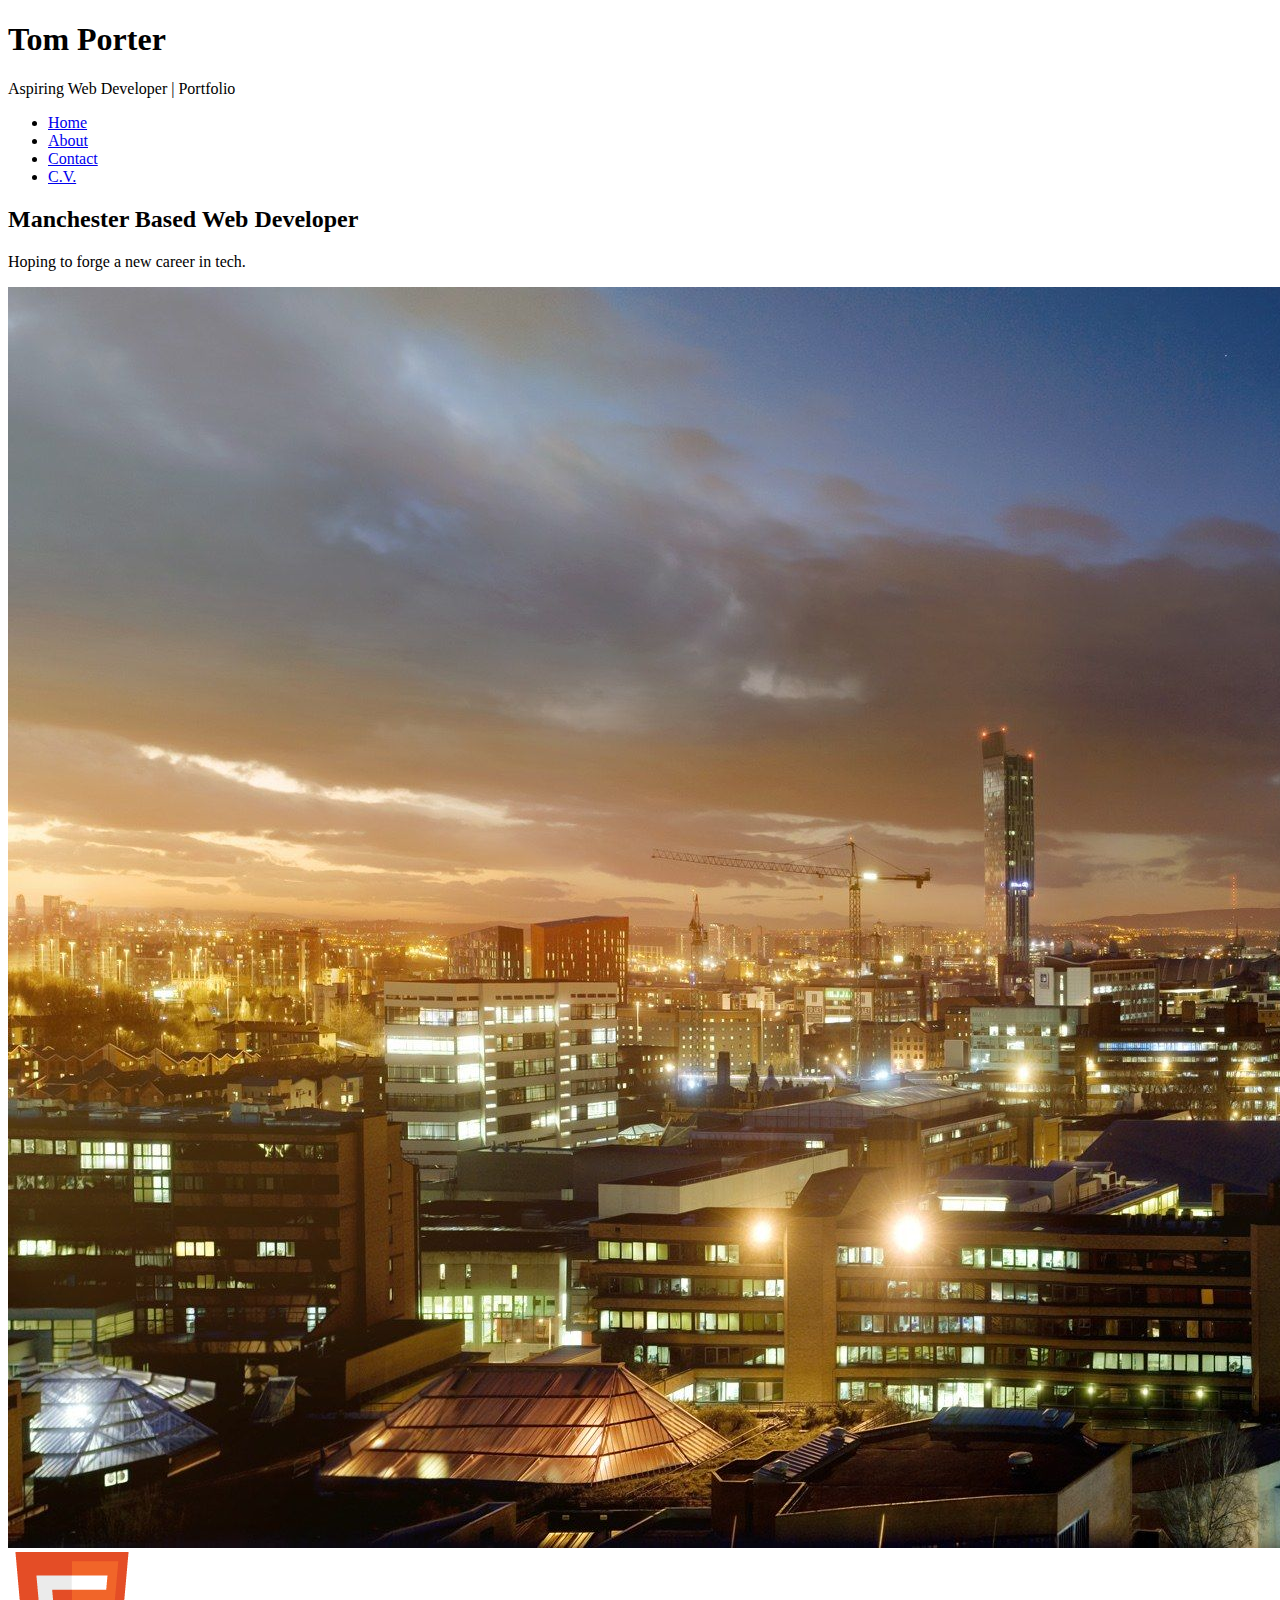
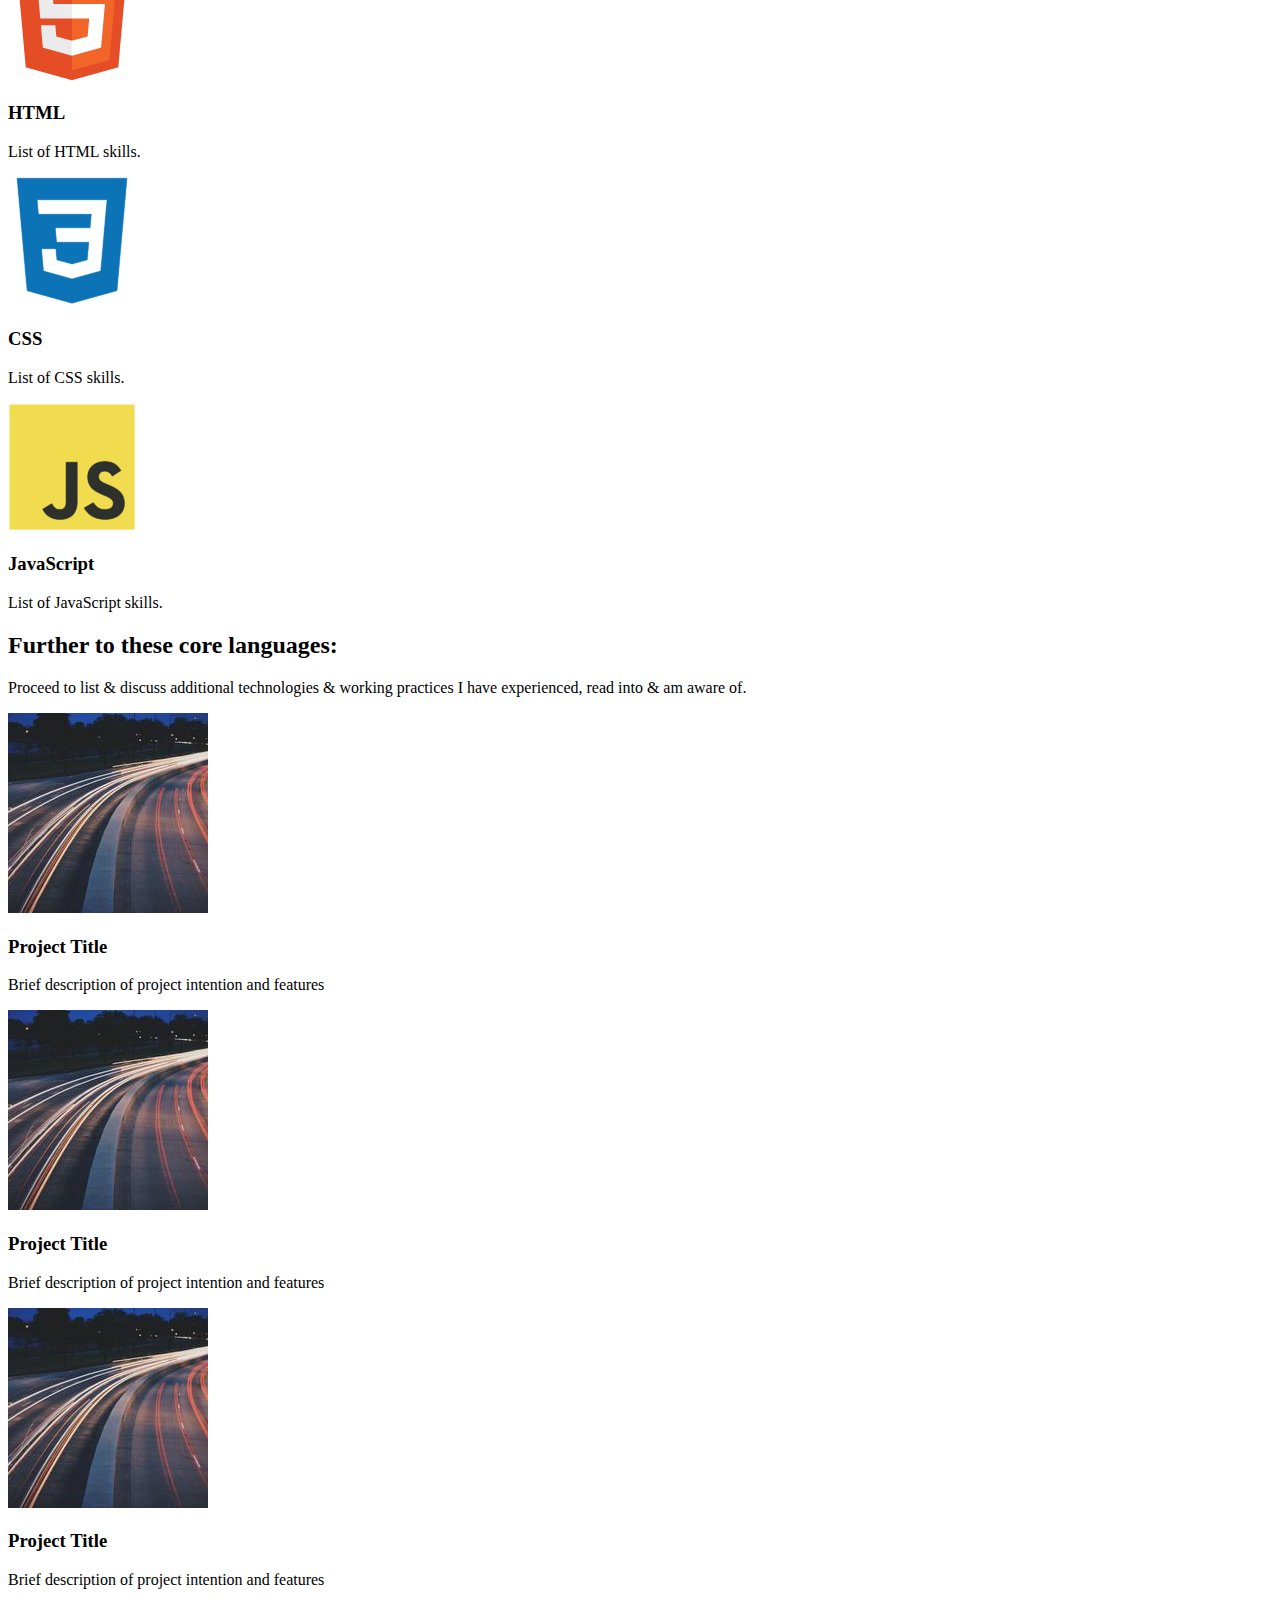
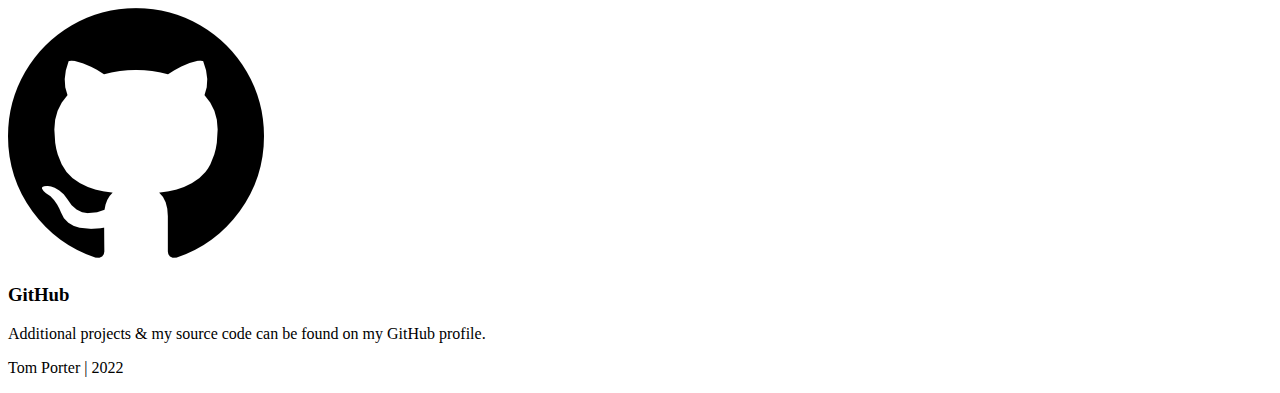
==== index.html @ f2a09999 "Initial HTML for index page set, placeholder images in place." ====
<!DOCTYPE html>
<html lang="en">
<head>
    <meta charset="UTF-8">
    <meta http-equiv="X-UA-Compatible" content="IE=edge">
    <meta name="viewport" content="width=device-width, initial-scale=1.0">
    <title>Tom Porter | Welcome</title>
    <link rel ="stylesheet" href ="main.css">
</head>
<body>
    <header>
        <div class="container">
              <div class="title">
                <h1>Tom Porter</h1>
                <p>Aspiring Web Developer | Portfolio</p>
              </div>
            <nav>
              <ul>
              <li><a href="index.html">Home</a></li>
              <li><a href="about.html">About</a></li>
              <li><a href="contact.html">Contact</a></li>
              <li><a href="#">C.V.</a></li>
              </ul>   
           </nav>
        </div>
    </header>

    <section id="welcome">
      <div class="container">
        <div class="intro">
          <h2>Manchester Based Web Developer</h2>
          <p>Hoping to forge a new career in tech.</p>
          <div class="skyline-image">
            <img src="./images/MCRSkyline1.jpg">
          </div>
        </div>
      </div>
    </section>

    <section id="skills">
      <div class="container">
        <div class="skillBox">
          <img src="./images/HTML5_Badge_128.png">
          <h3>HTML</h3>
          <p>List of HTML skills.</p>
        </div>
        <div class="skillBox">
          <img src="./images/css_plain_logo_icon_146573.png">
          <h3>CSS</h3>
          <p>List of CSS skills.</p>
        </div>
        <div class="skillBox">
          <img src="./images/javascript_original_logo_icon_146455.png">
          <h3>JavaScript</h3>
          <p>List of JavaScript skills.</p>
        </div>
      </div>
      <aside id="sidebar">
        <h2>Further to these core languages:</h2>
        <p>Proceed to list & discuss additional technologies & working practices I have experienced, read into & am aware of.</p>
      </aside>
    </section>
    <section id="projects">
      <div class="container">
        <div class="projectCard">
          <img src="./images/Placeholder1.jpg">
          <h3>Project Title</h3>
          <p>Brief description of project intention and features</p>
        </div>
        <div class="projectCard">
          <img src="./images/Placeholder1.jpg">
          <h3>Project Title</h3>
          <p>Brief description of project intention and features</p>
        </div>
        <div class="projectCard">
          <img src="./images/Placeholder1.jpg">
          <h3>Project Title</h3>
          <p>Brief description of project intention and features</p>
        </div>
        <div class="projectCard" id="GitHubLink">
          <img src="./images/github-logo.png">
          <h3>GitHub</h3>
          <p>Additional projects & my source code can be found on my GitHub profile.</p>
        </div>
      </div>
    </section>
    <footer>
      <p>Tom Porter | 2022</p>
    </footer>
<script src="main.js"></script>      
</body>
</html>
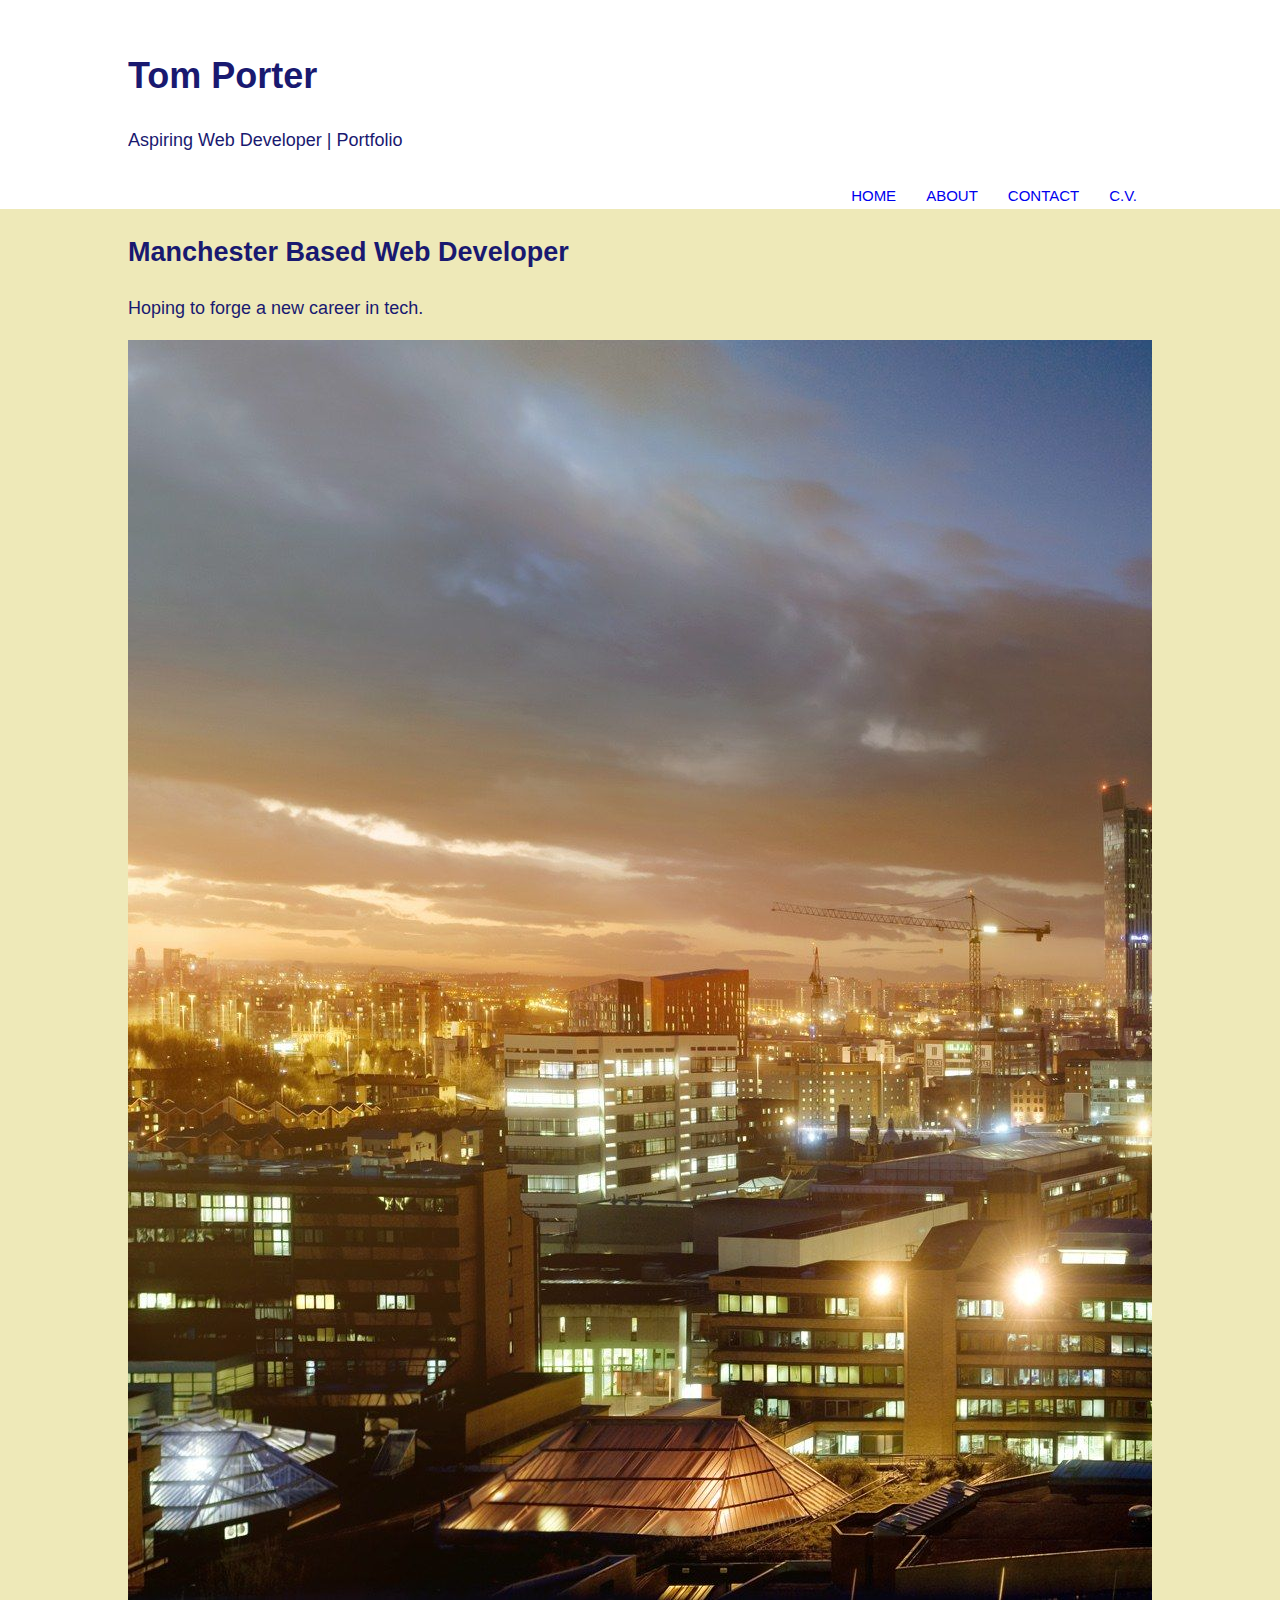
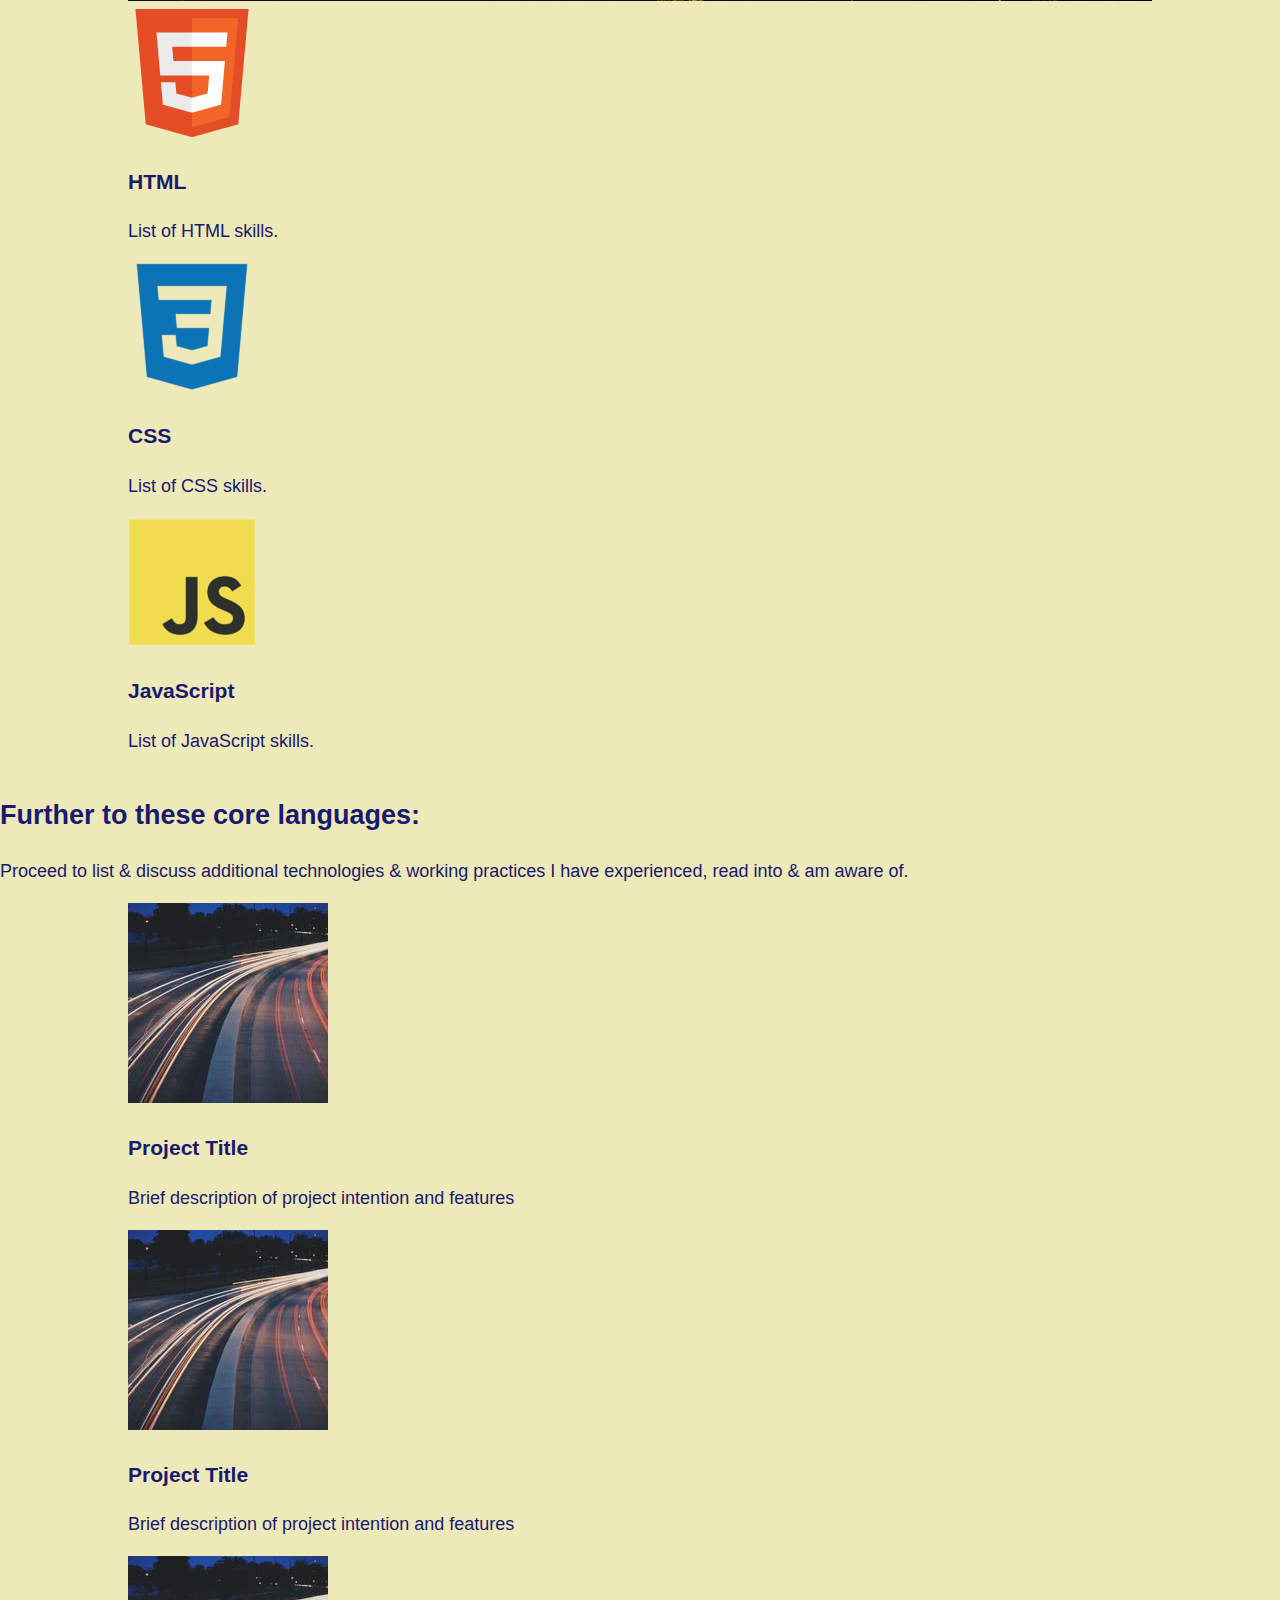
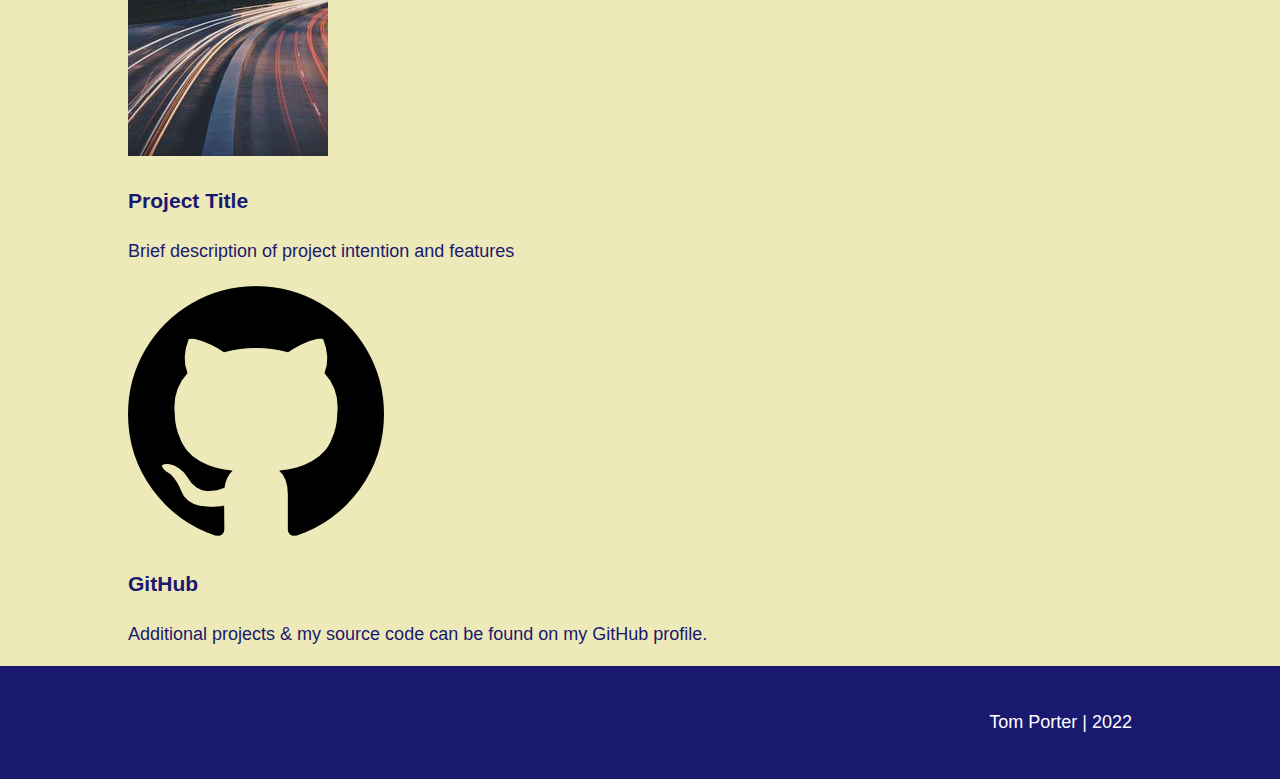
==== commit 5dc9ae7d: "Initial CSS styles added along with HTML notes" ====
--- a/index.html
+++ b/index.html
@@ -8,6 +8,7 @@
     <link rel ="stylesheet" href ="main.css">
 </head>
 <body>
+  <!-- Header -->
     <header>
         <div class="container">
               <div class="title">
@@ -24,7 +25,7 @@
            </nav>
         </div>
     </header>
-
+  <!-- Initial text & image -->
     <section id="welcome">
       <div class="container">
         <div class="intro">
@@ -36,7 +37,7 @@
         </div>
       </div>
     </section>
-
+  <!-- Languages and Skills -->
     <section id="skills">
       <div class="container">
         <div class="skillBox">
@@ -60,6 +61,7 @@
         <p>Proceed to list & discuss additional technologies & working practices I have experienced, read into & am aware of.</p>
       </aside>
     </section>
+  <!-- Projects and Github links -->
     <section id="projects">
       <div class="container">
         <div class="projectCard">
@@ -84,8 +86,11 @@
         </div>
       </div>
     </section>
+  <!-- Footer -->
     <footer>
-      <p>Tom Porter | 2022</p>
+      <div class="container">
+        <p>Tom Porter | 2022</p>
+      </div>
     </footer>
 <script src="main.js"></script>      
 </body>
--- a/main.css
+++ b/main.css
@@ -0,0 +1,57 @@
+body {
+    font-family: Arial, Helvetica, sans-serif;
+    font-size: 18px;
+    line-height: 1.5;
+    padding: 0;
+    margin: 0;
+    background-color:rgb(238, 233, 184);
+    color:midnightblue;
+}
+
+.container {
+    width: 80%;
+    margin: auto;
+    overflow: hidden;
+}
+header {
+    background-color: white;
+    min-height: 60px;
+    padding-top: 25px;
+}
+
+header a {
+    text-transform: uppercase;
+    text-decoration: none;
+    font-size: 15px;
+}
+
+header a:hover {
+    text-decoration: underline;
+}
+
+header ul {
+    padding: 0;
+    margin: 0;
+}
+
+header li {
+    float: left;
+    display: inline;
+    padding: 0 15px 0 15px;
+}
+
+header nav {
+    float: right;
+    margin-top: 10px;
+}
+
+footer {
+    min-height: 60px;
+    padding: 25px;
+    background-color: midnightblue;
+    color: white;
+}
+
+footer p {
+    float: right;
+}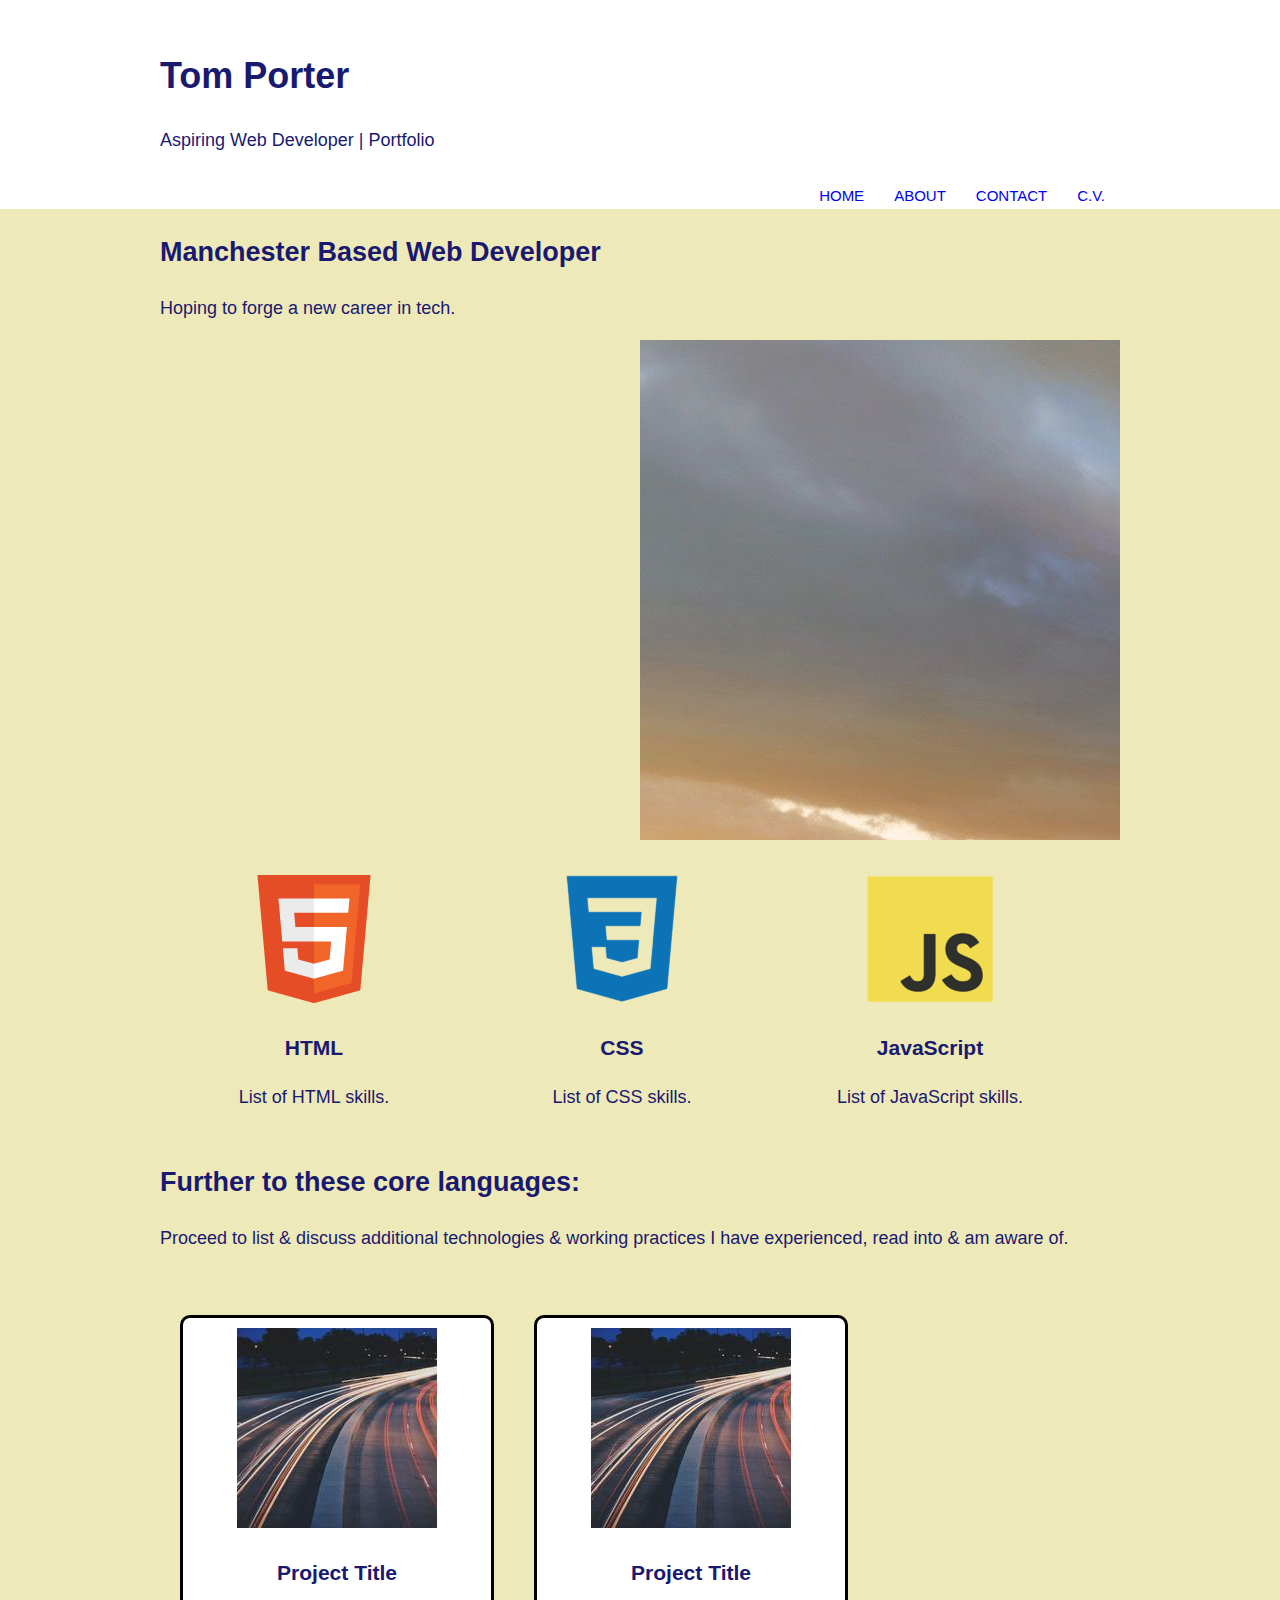
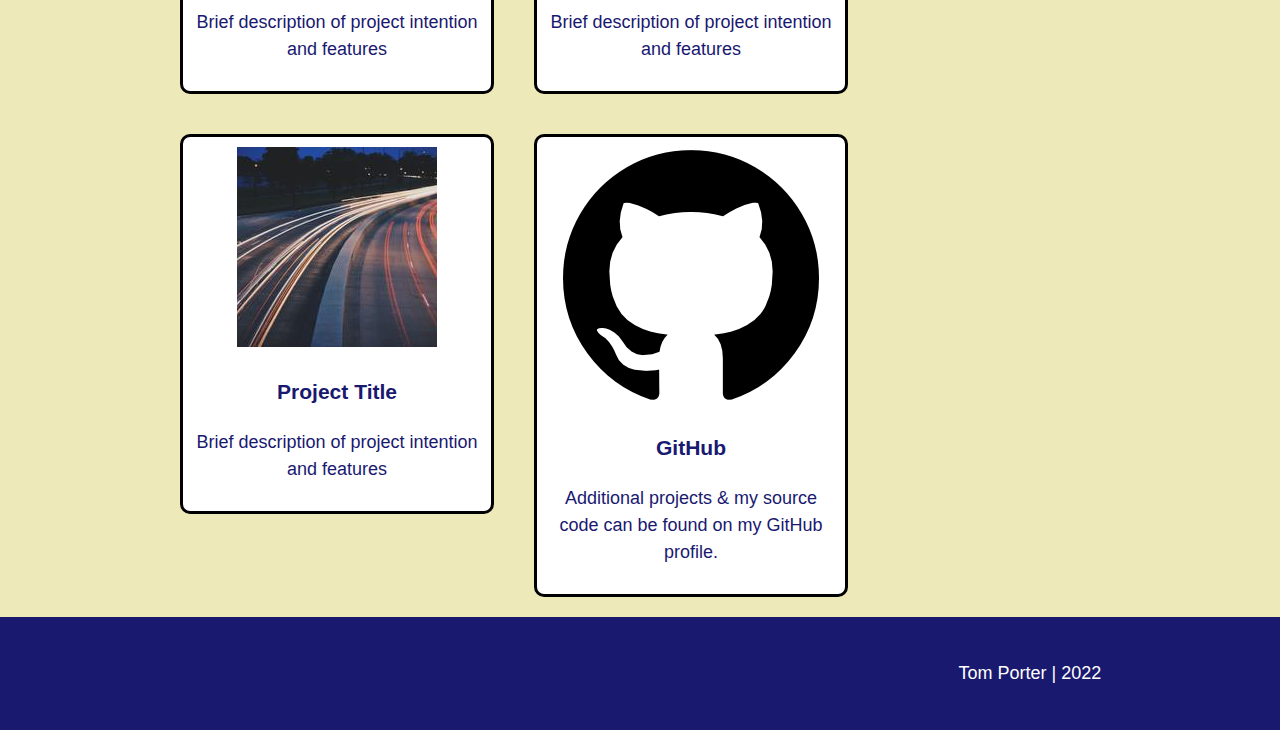
==== commit 19679e6d: "Basic styles for cards added" ====
--- a/index.html
+++ b/index.html
@@ -57,8 +57,10 @@
         </div>
       </div>
       <aside id="sidebar">
-        <h2>Further to these core languages:</h2>
-        <p>Proceed to list & discuss additional technologies & working practices I have experienced, read into & am aware of.</p>
+        <div class="container">
+          <h2>Further to these core languages:</h2>
+          <p>Proceed to list & discuss additional technologies & working practices I have experienced, read into & am aware of.</p>
+        </div>
       </aside>
     </section>
   <!-- Projects and Github links -->
--- a/main.css
+++ b/main.css
@@ -9,7 +9,7 @@
 }
 
 .container {
-    width: 80%;
+    width: 75%;
     margin: auto;
     overflow: hidden;
 }
@@ -45,6 +45,14 @@
     margin-top: 10px;
 }
 
+.skyline-image {
+    max-width: 50%;
+    overflow: hidden;
+    max-height: 500px;
+    float: right;
+    
+}
+
 footer {
     min-height: 60px;
     padding: 25px;
@@ -54,4 +62,36 @@
 
 footer p {
     float: right;
+}
+
+#skills {
+    margin-top: 25px;
+    
+}
+
+#skills .skillBox {
+    float: left;
+    width: 30%;
+    padding: 10px;
+    text-align: center;
+  
+    
+}
+
+#projects {
+    margin-top: 25px;
+}
+
+#projects .projectCard {
+
+    float: left;
+    width: 30%;
+    padding: 10px;
+    text-align: center;
+    background-color: white;
+    margin: 20px;
+    border-style: solid;
+    border-color: black;
+    border-radius: 10px;
+    
 }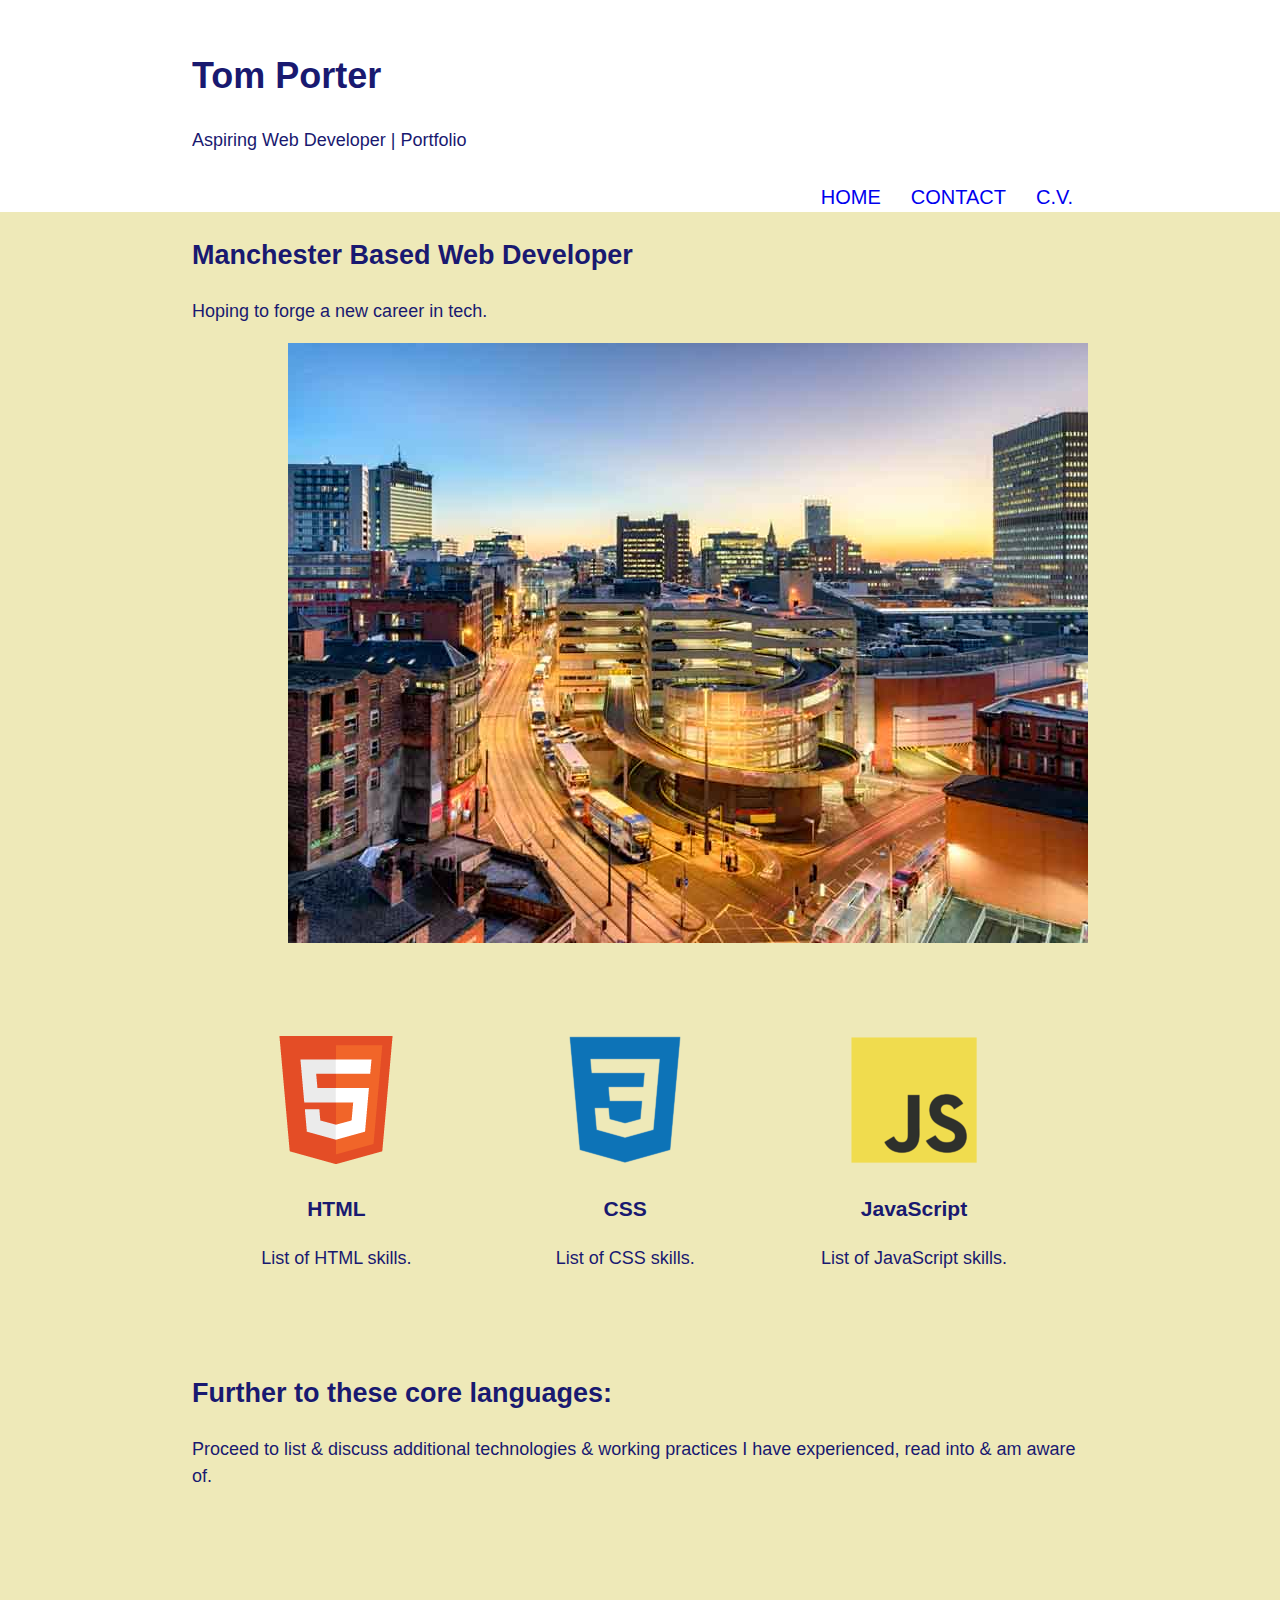
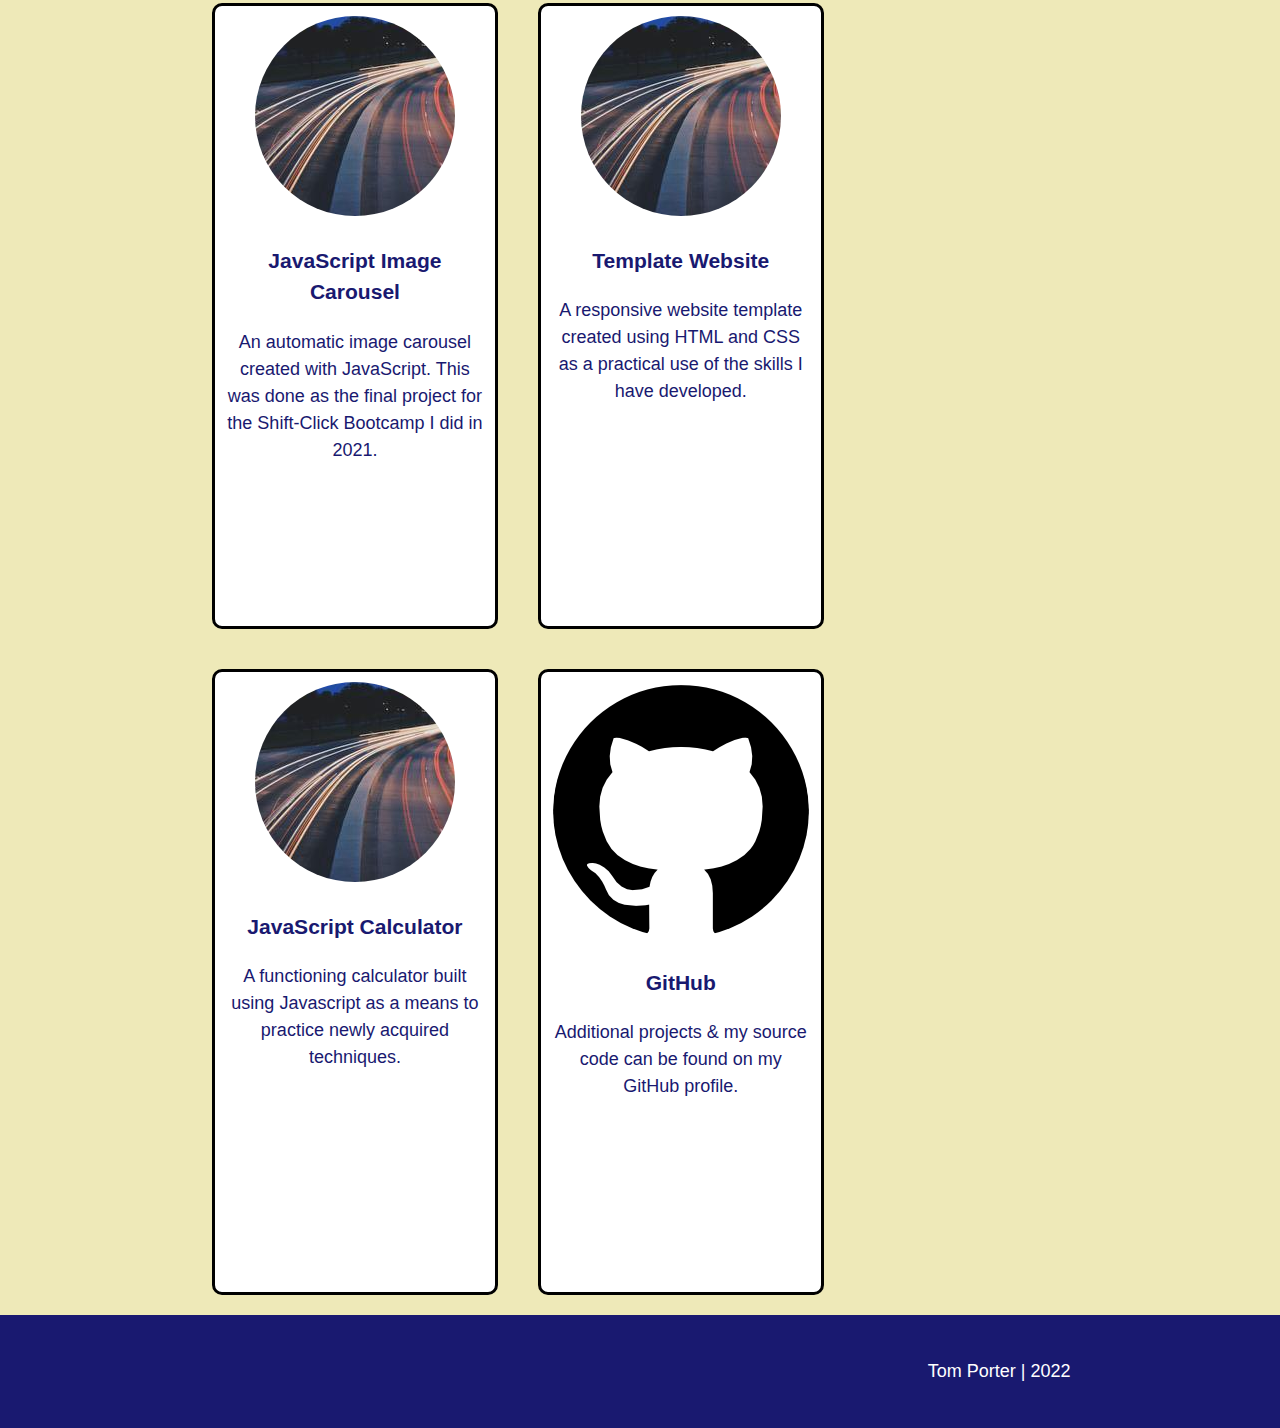
==== commit 2331a6ac: "New skyline img, cards altered, text altered" ====
--- a/index.html
+++ b/index.html
@@ -18,7 +18,6 @@
             <nav>
               <ul>
               <li><a href="index.html">Home</a></li>
-              <li><a href="about.html">About</a></li>
               <li><a href="contact.html">Contact</a></li>
               <li><a href="#">C.V.</a></li>
               </ul>   
@@ -31,9 +30,9 @@
         <div class="intro">
           <h2>Manchester Based Web Developer</h2>
           <p>Hoping to forge a new career in tech.</p>
-          <div class="skyline-image">
-            <img src="./images/MCRSkyline1.jpg">
-          </div>
+        </div>
+        <div class="skyline-image">
+            <img src="./images/Manchester-City-Skyline.jpg">
         </div>
       </div>
     </section>
@@ -68,18 +67,18 @@
       <div class="container">
         <div class="projectCard">
           <img src="./images/Placeholder1.jpg">
-          <h3>Project Title</h3>
-          <p>Brief description of project intention and features</p>
+          <h3>JavaScript Image Carousel</h3>
+          <p>An automatic image carousel created with JavaScript. This was done as the final project for the Shift-Click Bootcamp I did in 2021.</p>
         </div>
         <div class="projectCard">
           <img src="./images/Placeholder1.jpg">
-          <h3>Project Title</h3>
-          <p>Brief description of project intention and features</p>
+          <h3>Template Website</h3>
+          <p>A responsive website template created using HTML and CSS as a practical use of the skills I have developed.</p>
         </div>
         <div class="projectCard">
           <img src="./images/Placeholder1.jpg">
-          <h3>Project Title</h3>
-          <p>Brief description of project intention and features</p>
+          <h3>JavaScript Calculator</h3>
+          <p>A functioning calculator built using Javascript as a means to practice newly acquired techniques.</p>
         </div>
         <div class="projectCard" id="GitHubLink">
           <img src="./images/github-logo.png">
--- a/main.css
+++ b/main.css
@@ -9,7 +9,7 @@
 }
 
 .container {
-    width: 75%;
+    width: 70%;
     margin: auto;
     overflow: hidden;
 }
@@ -22,7 +22,7 @@
 header a {
     text-transform: uppercase;
     text-decoration: none;
-    font-size: 15px;
+    font-size: 20px;
 }
 
 header a:hover {
@@ -46,11 +46,13 @@
 }
 
 .skyline-image {
-    max-width: 50%;
-    overflow: hidden;
-    max-height: 500px;
+    
     float: right;
     
+}
+
+.intro {
+    float: left;
 }
 
 footer {
@@ -66,7 +68,8 @@
 
 #skills {
     margin-top: 25px;
-    
+    margin-top: 75px;
+    margin-bottom: 75px;
 }
 
 #skills .skillBox {
@@ -74,6 +77,7 @@
     width: 30%;
     padding: 10px;
     text-align: center;
+    margin-bottom: 50px;
   
     
 }
@@ -85,7 +89,7 @@
 #projects .projectCard {
 
     float: left;
-    width: 30%;
+    width: 29%;
     padding: 10px;
     text-align: center;
     background-color: white;
@@ -93,5 +97,11 @@
     border-style: solid;
     border-color: black;
     border-radius: 10px;
+    min-height: 600px;
     
+}
+
+#projects img {
+    border-radius: 50%;
+
 }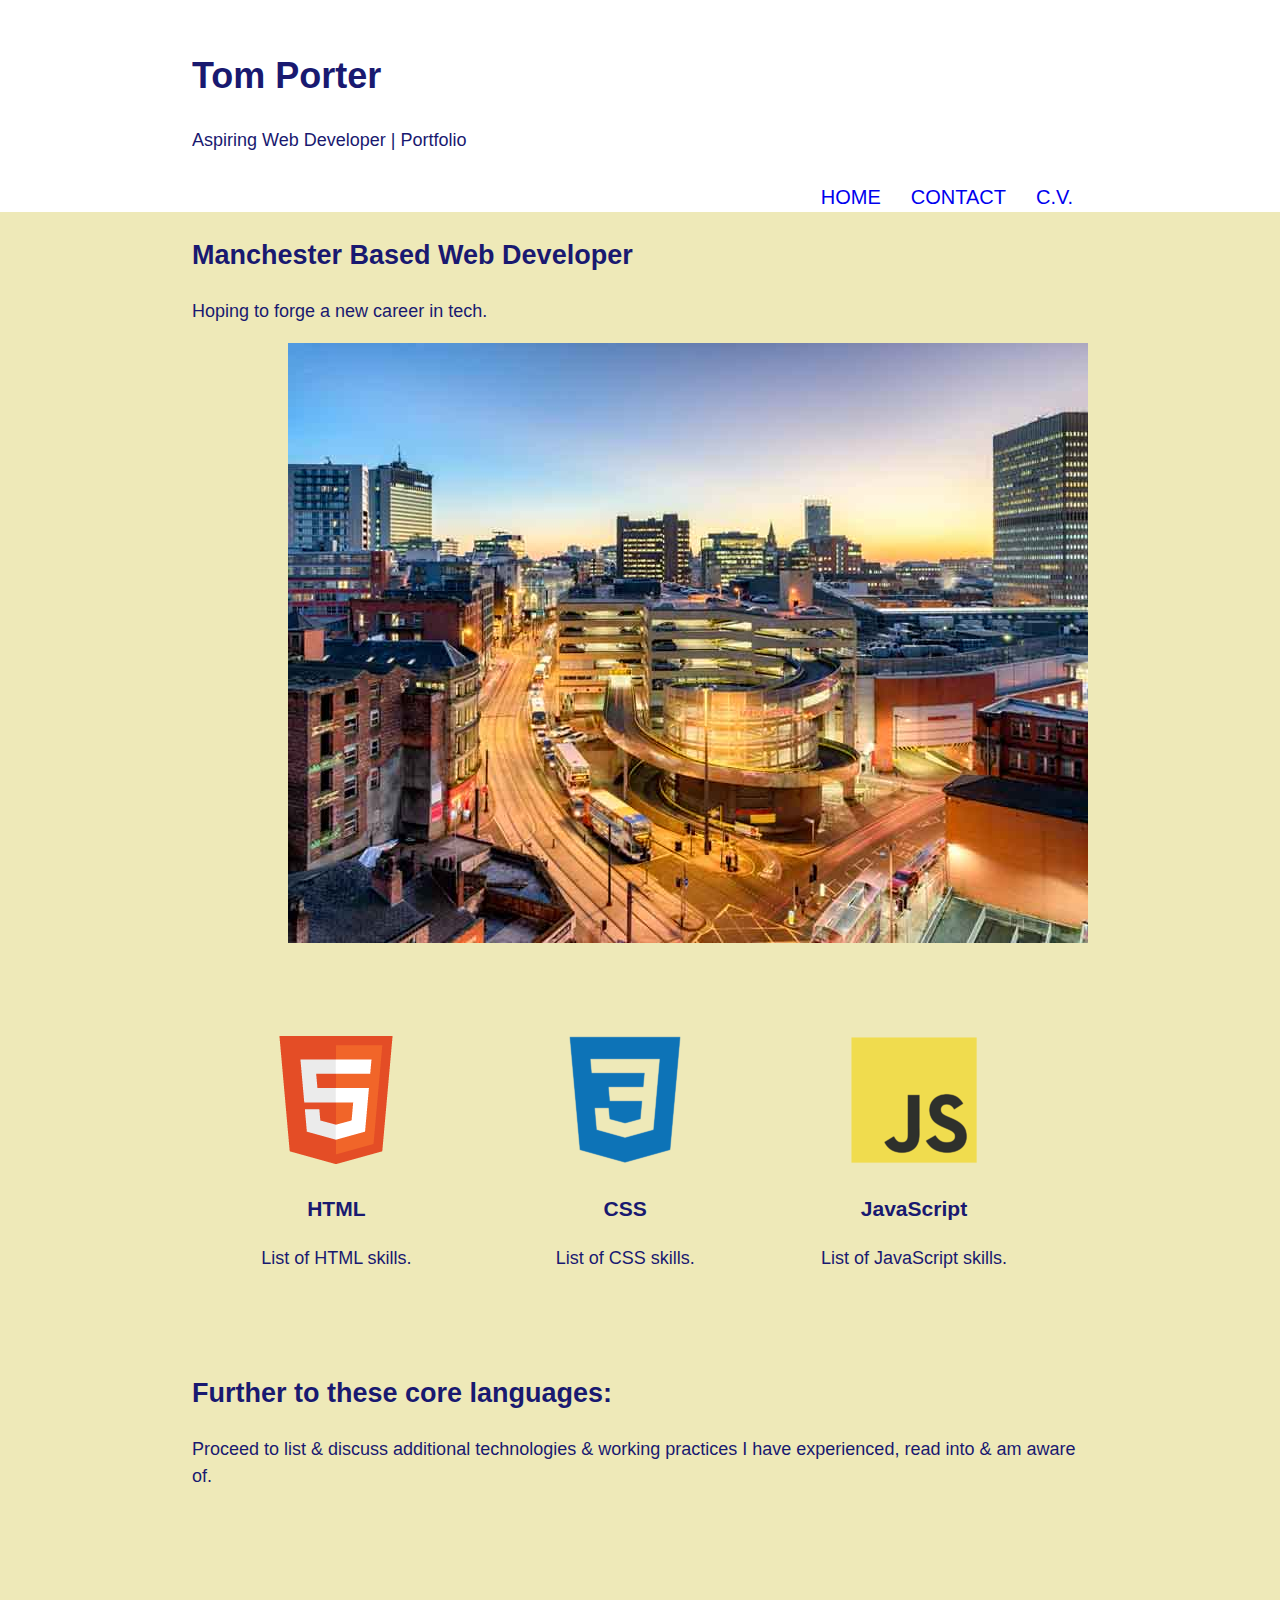
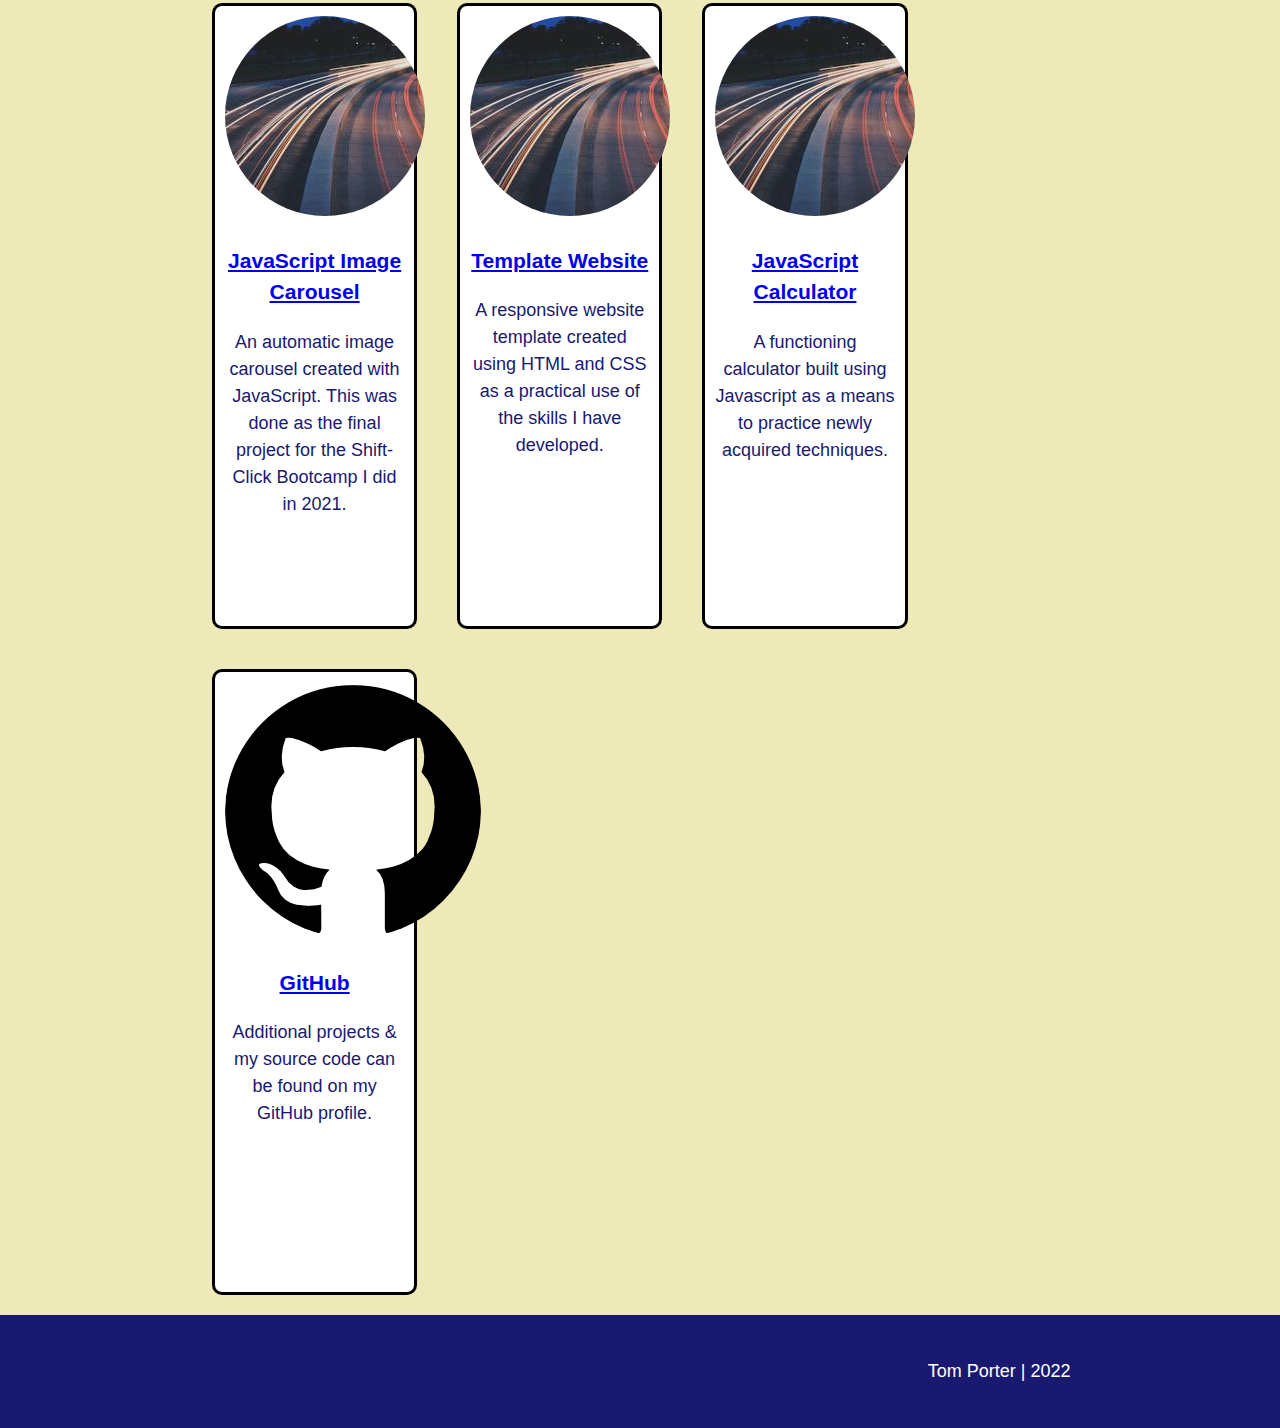
==== commit dfa1f6e7: "Project card width lowered & correct links added" ====
--- a/index.html
+++ b/index.html
@@ -67,22 +67,22 @@
       <div class="container">
         <div class="projectCard">
           <img src="./images/Placeholder1.jpg">
-          <h3>JavaScript Image Carousel</h3>
+          <h3><a href="https://tjp93.github.io/SC-Final-Project/" target="_blank">JavaScript Image Carousel</a></h3>
           <p>An automatic image carousel created with JavaScript. This was done as the final project for the Shift-Click Bootcamp I did in 2021.</p>
         </div>
         <div class="projectCard">
           <img src="./images/Placeholder1.jpg">
-          <h3>Template Website</h3>
+          <h3><a href="https://tjp93.github.io/Website-Template/" target="_blank">Template Website</a></h3>
           <p>A responsive website template created using HTML and CSS as a practical use of the skills I have developed.</p>
         </div>
         <div class="projectCard">
           <img src="./images/Placeholder1.jpg">
-          <h3>JavaScript Calculator</h3>
+          <h3><a href="https://tjp93.github.io/Calculator/" target="_blank">JavaScript Calculator</a></h3>
           <p>A functioning calculator built using Javascript as a means to practice newly acquired techniques.</p>
         </div>
         <div class="projectCard" id="GitHubLink">
           <img src="./images/github-logo.png">
-          <h3>GitHub</h3>
+          <h3><a href="https://github.com/TJP93" target="_blank">GitHub</a></h3>
           <p>Additional projects & my source code can be found on my GitHub profile.</p>
         </div>
       </div>
--- a/main.css
+++ b/main.css
@@ -67,7 +67,7 @@
 }
 
 #skills {
-    margin-top: 25px;
+
     margin-top: 75px;
     margin-bottom: 75px;
 }
@@ -89,7 +89,7 @@
 #projects .projectCard {
 
     float: left;
-    width: 29%;
+    width: 20%;
     padding: 10px;
     text-align: center;
     background-color: white;
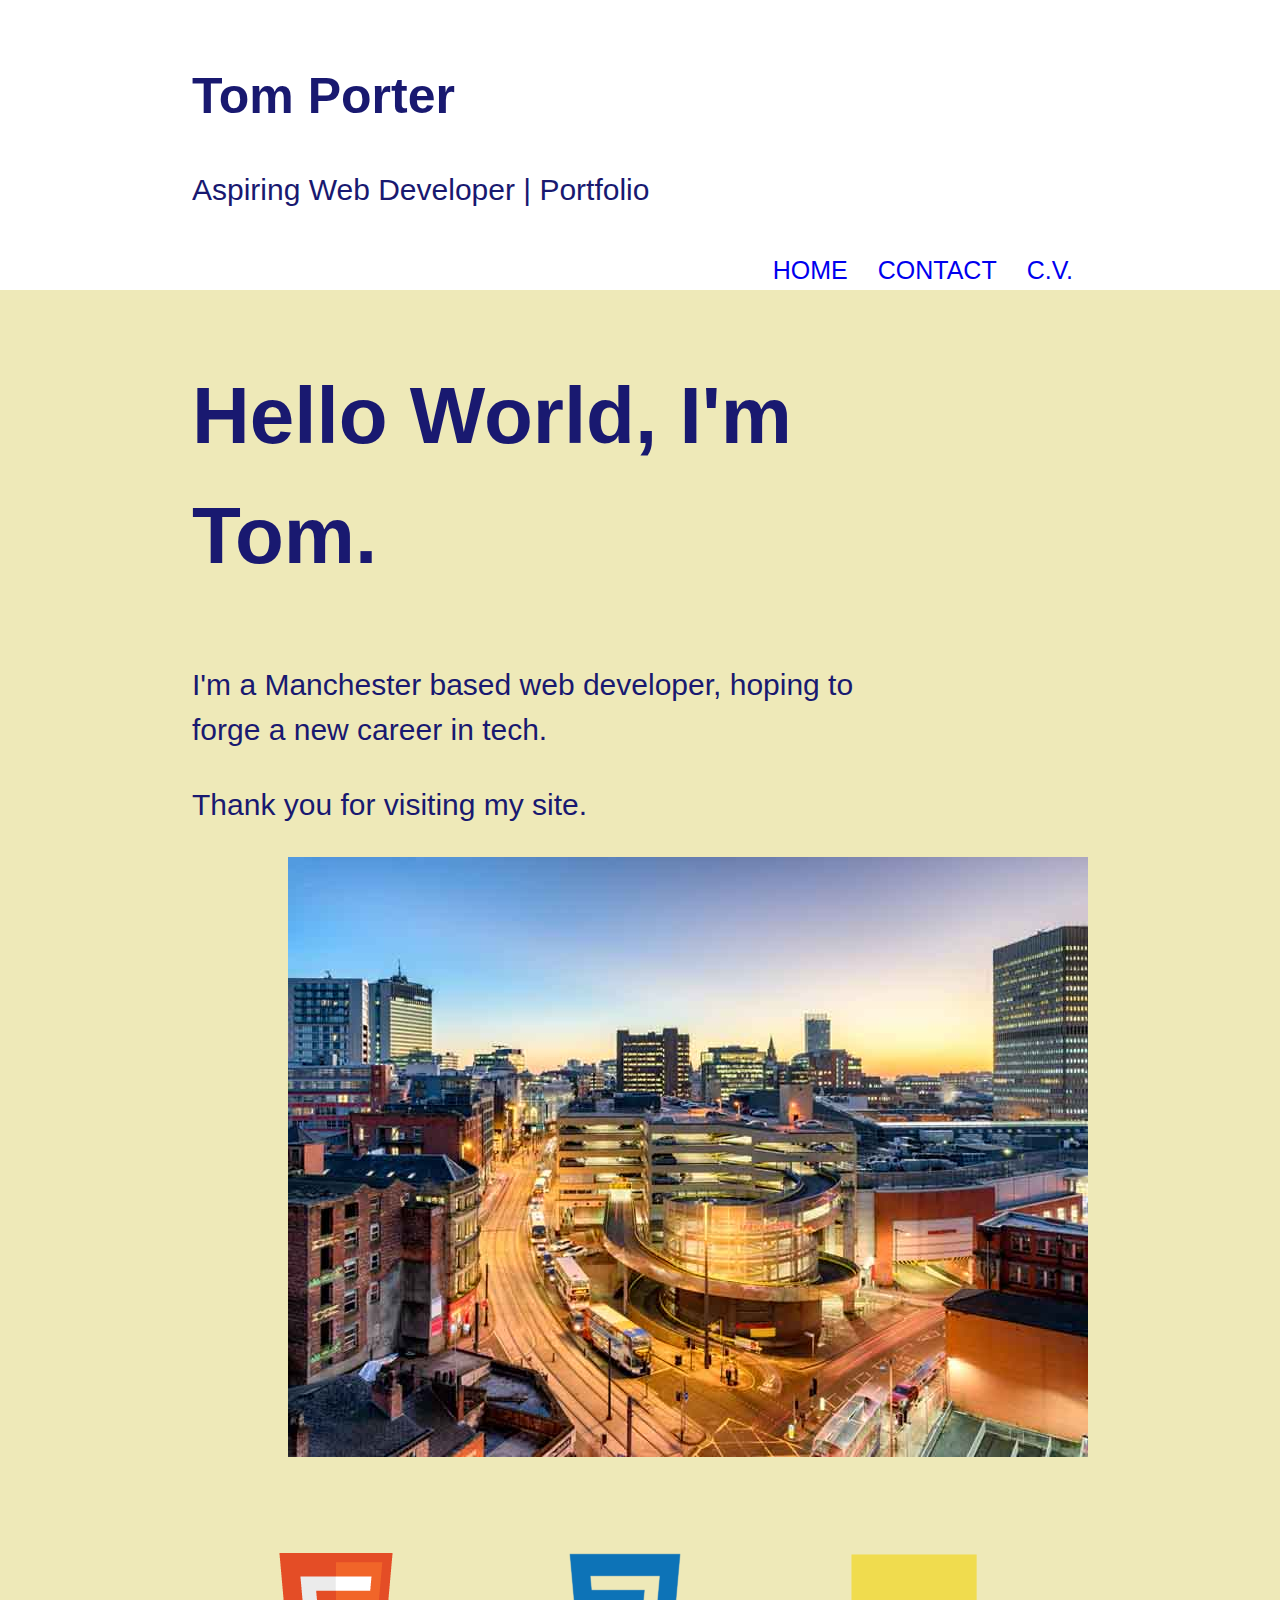
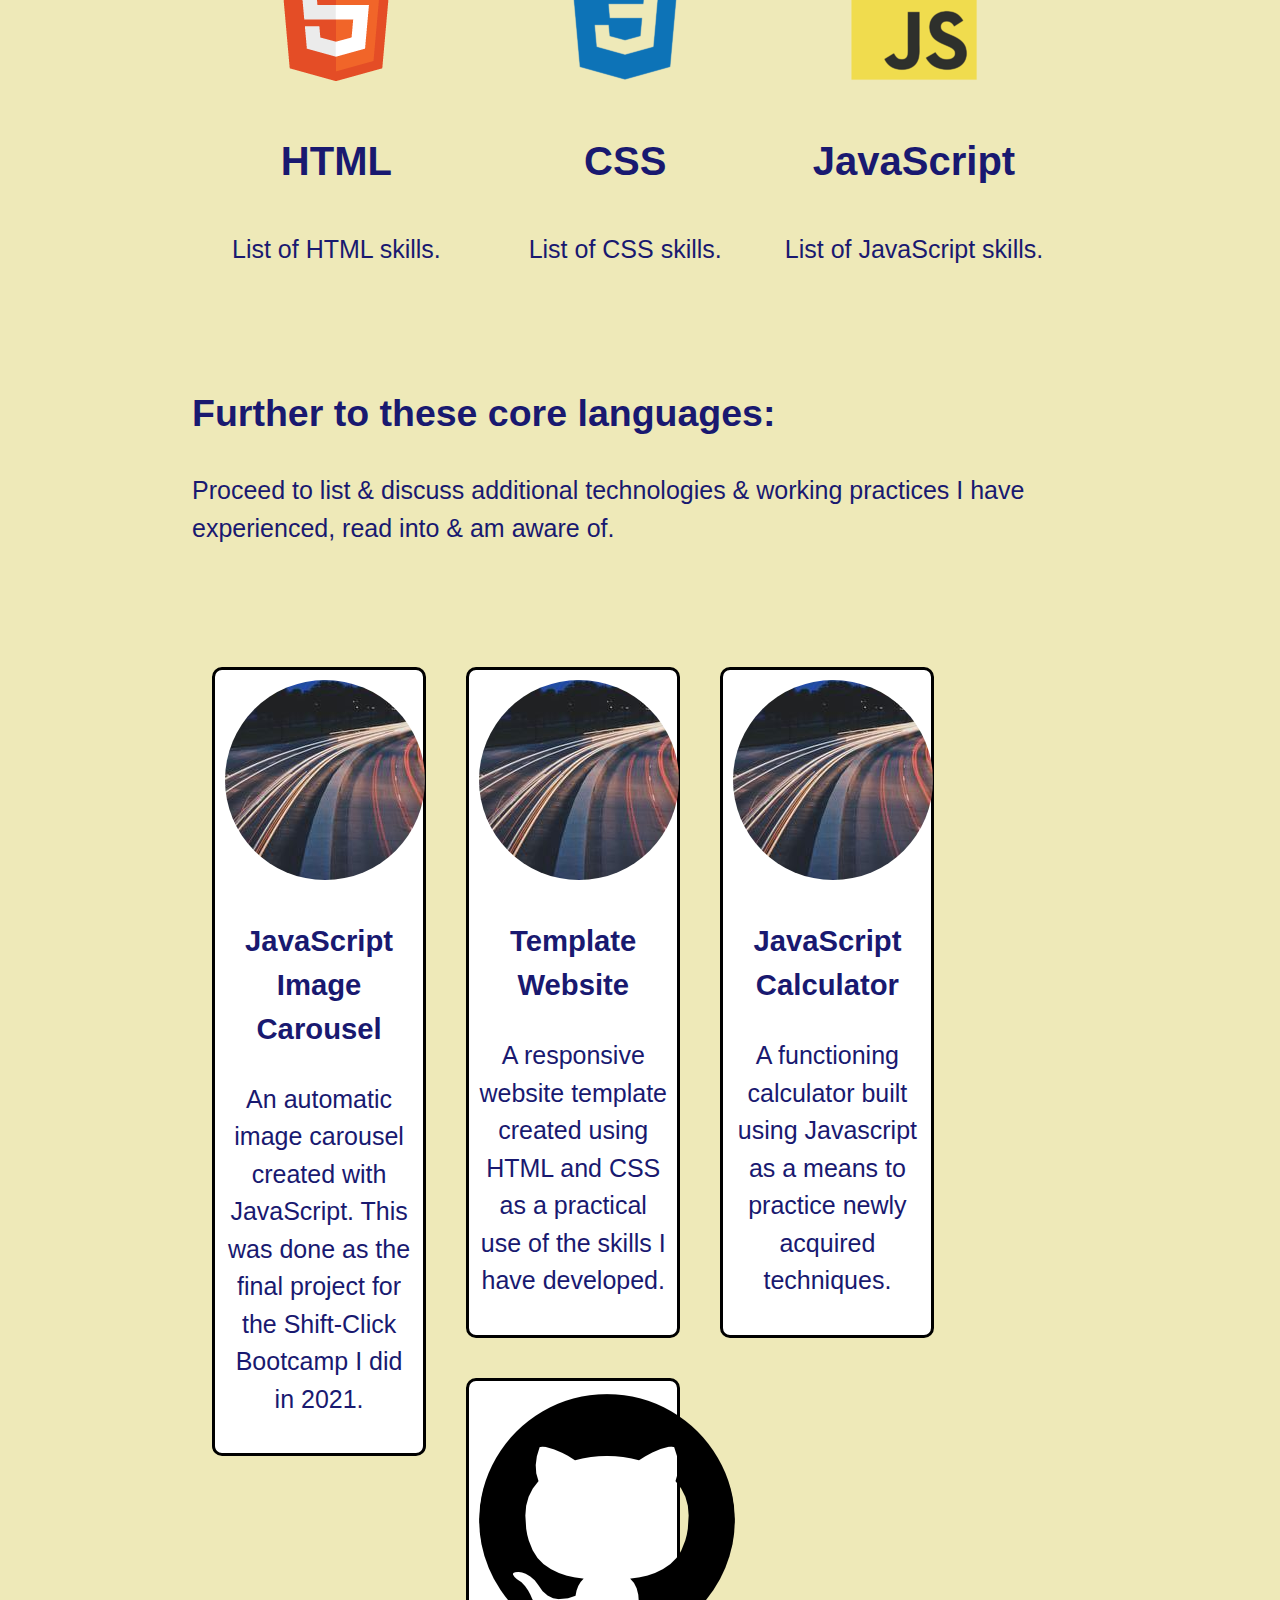
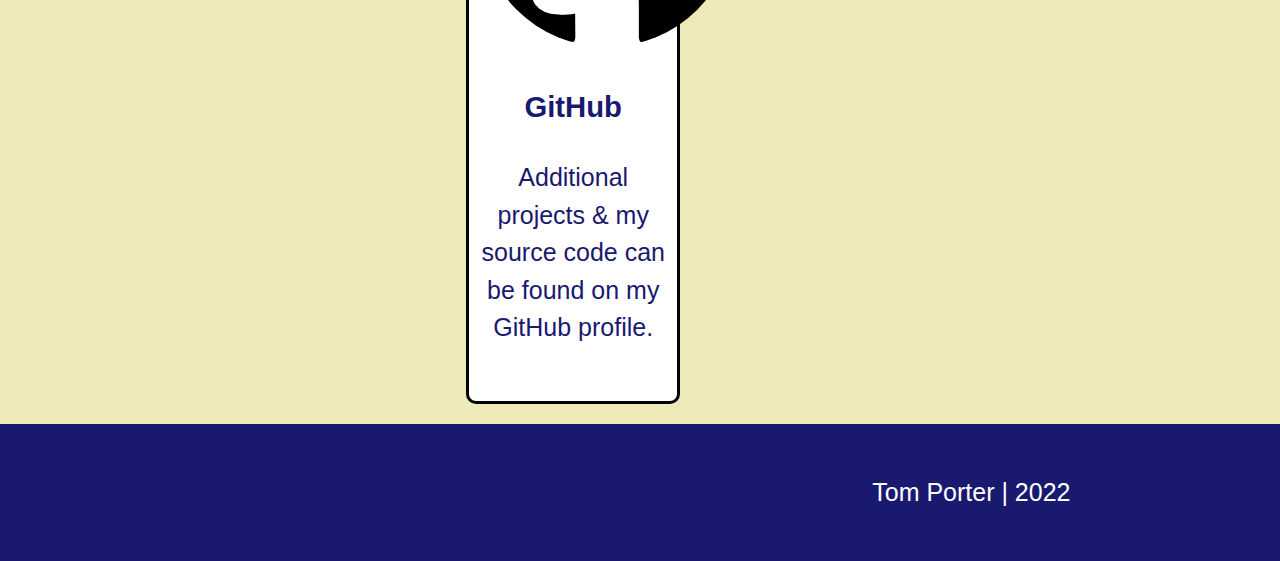
==== commit fda110c3: "Central text and font size altered" ====
--- a/index.html
+++ b/index.html
@@ -28,8 +28,9 @@
     <section id="welcome">
       <div class="container">
         <div class="intro">
-          <h2>Manchester Based Web Developer</h2>
-          <p>Hoping to forge a new career in tech.</p>
+          <h2>Hello World, I'm Tom.</h2>
+          <p>I'm a Manchester based web developer, hoping to forge a new career in tech.</p>
+          <p>Thank you for visiting my site.</p>
         </div>
         <div class="skyline-image">
             <img src="./images/Manchester-City-Skyline.jpg">
--- a/main.css
+++ b/main.css
@@ -1,6 +1,6 @@
 body {
     font-family: Arial, Helvetica, sans-serif;
-    font-size: 18px;
+    font-size: 25px;
     line-height: 1.5;
     padding: 0;
     margin: 0;
@@ -22,7 +22,7 @@
 header a {
     text-transform: uppercase;
     text-decoration: none;
-    font-size: 20px;
+    font-size: 25px;
 }
 
 header a:hover {
@@ -45,14 +45,30 @@
     margin-top: 10px;
 }
 
+.title h1 {
+    font-size: 50px;
+}
+
+.title p {
+    font-size: 30px;
+}
+
 .skyline-image {
-    
-    float: right;
-    
+    float: right; 
 }
 
 .intro {
     float: left;
+}
+
+.intro h2 {
+    font-size: 80px;
+    max-width: 80%;
+}
+
+.intro p {
+    font-size:30px;
+    max-width: 75%;
 }
 
 footer {
@@ -67,7 +83,6 @@
 }
 
 #skills {
-
     margin-top: 75px;
     margin-bottom: 75px;
 }
@@ -77,9 +92,15 @@
     width: 30%;
     padding: 10px;
     text-align: center;
-    margin-bottom: 50px;
-  
-    
+    margin-bottom: 50px; 
+}
+
+.skillBox h3 {
+    font-size: 40px;
+}
+
+.skillBox p {
+   
 }
 
 #projects {
@@ -87,9 +108,8 @@
 }
 
 #projects .projectCard {
-
     float: left;
-    width: 20%;
+    width: 21%;
     padding: 10px;
     text-align: center;
     background-color: white;
@@ -98,10 +118,13 @@
     border-color: black;
     border-radius: 10px;
     min-height: 600px;
-    
 }
 
 #projects img {
     border-radius: 50%;
+}
 
+#projects a {
+    text-decoration: none;
+    color: midnightblue
 }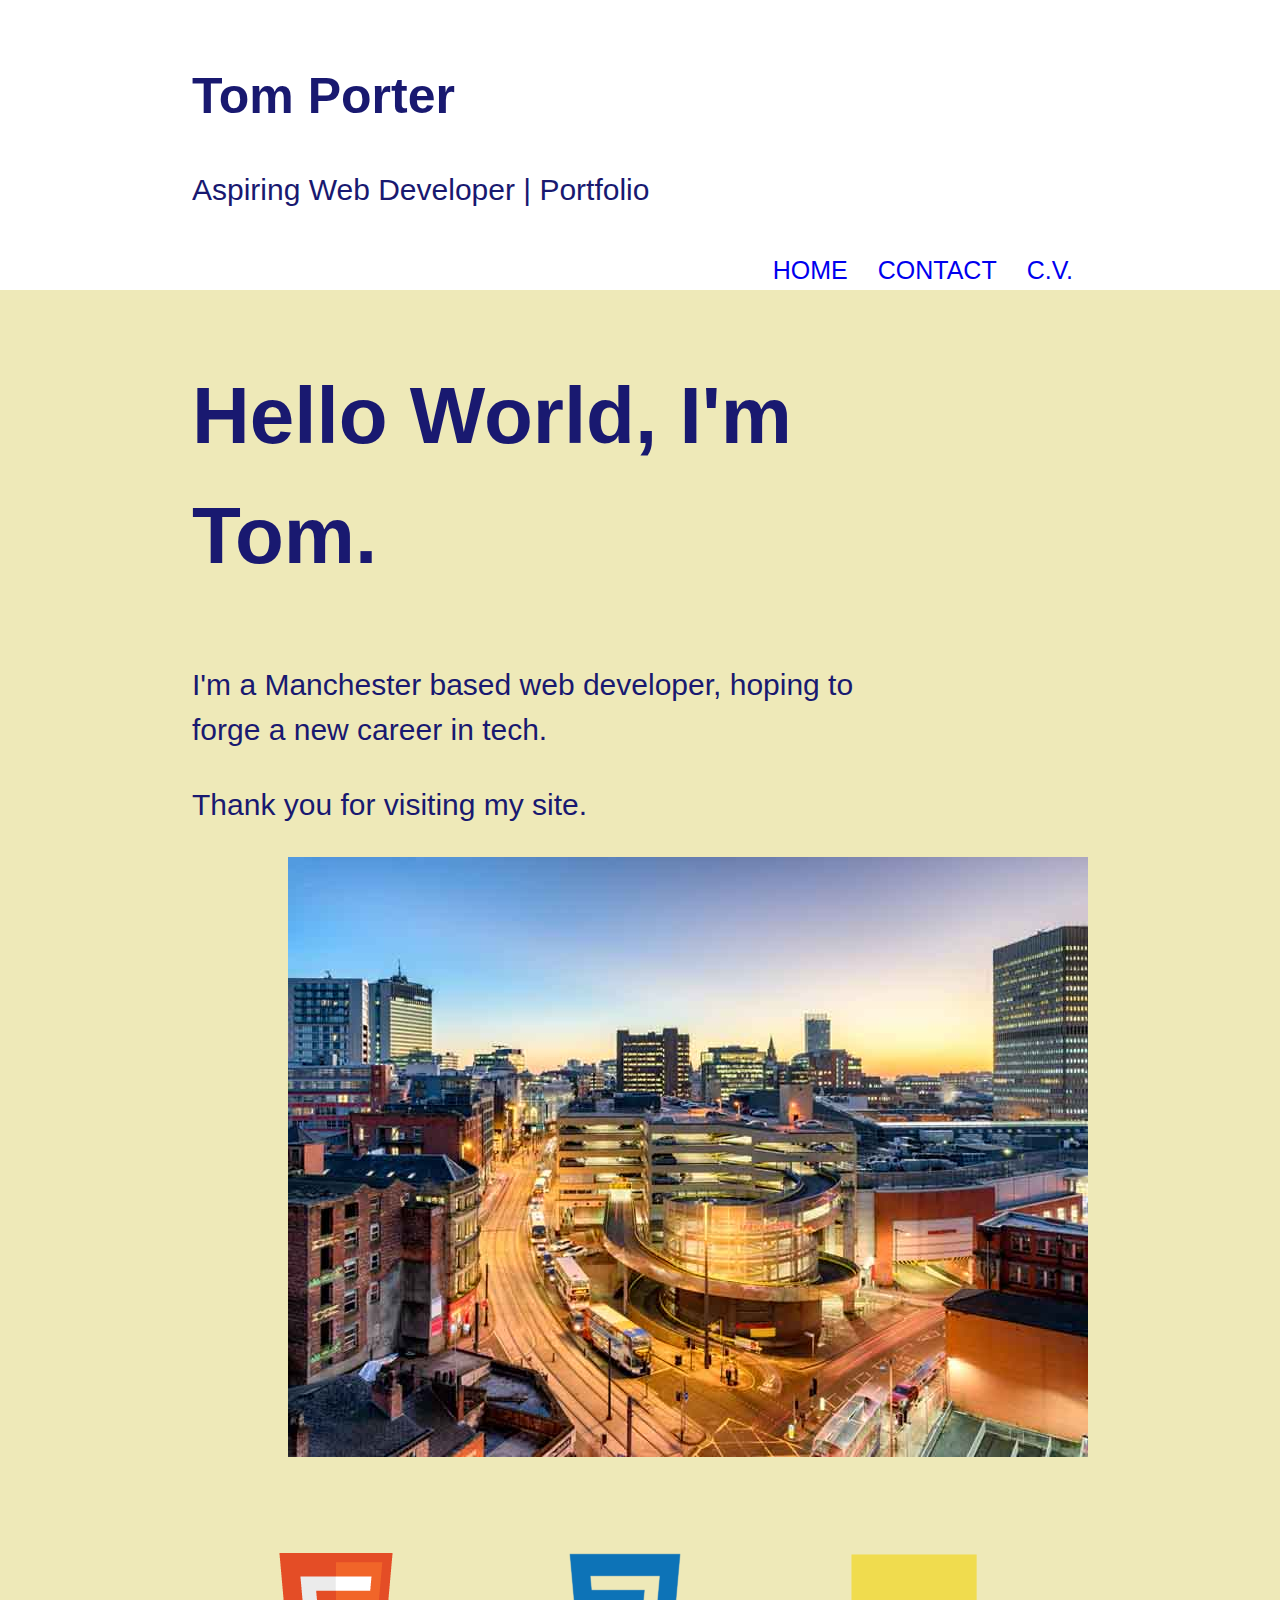
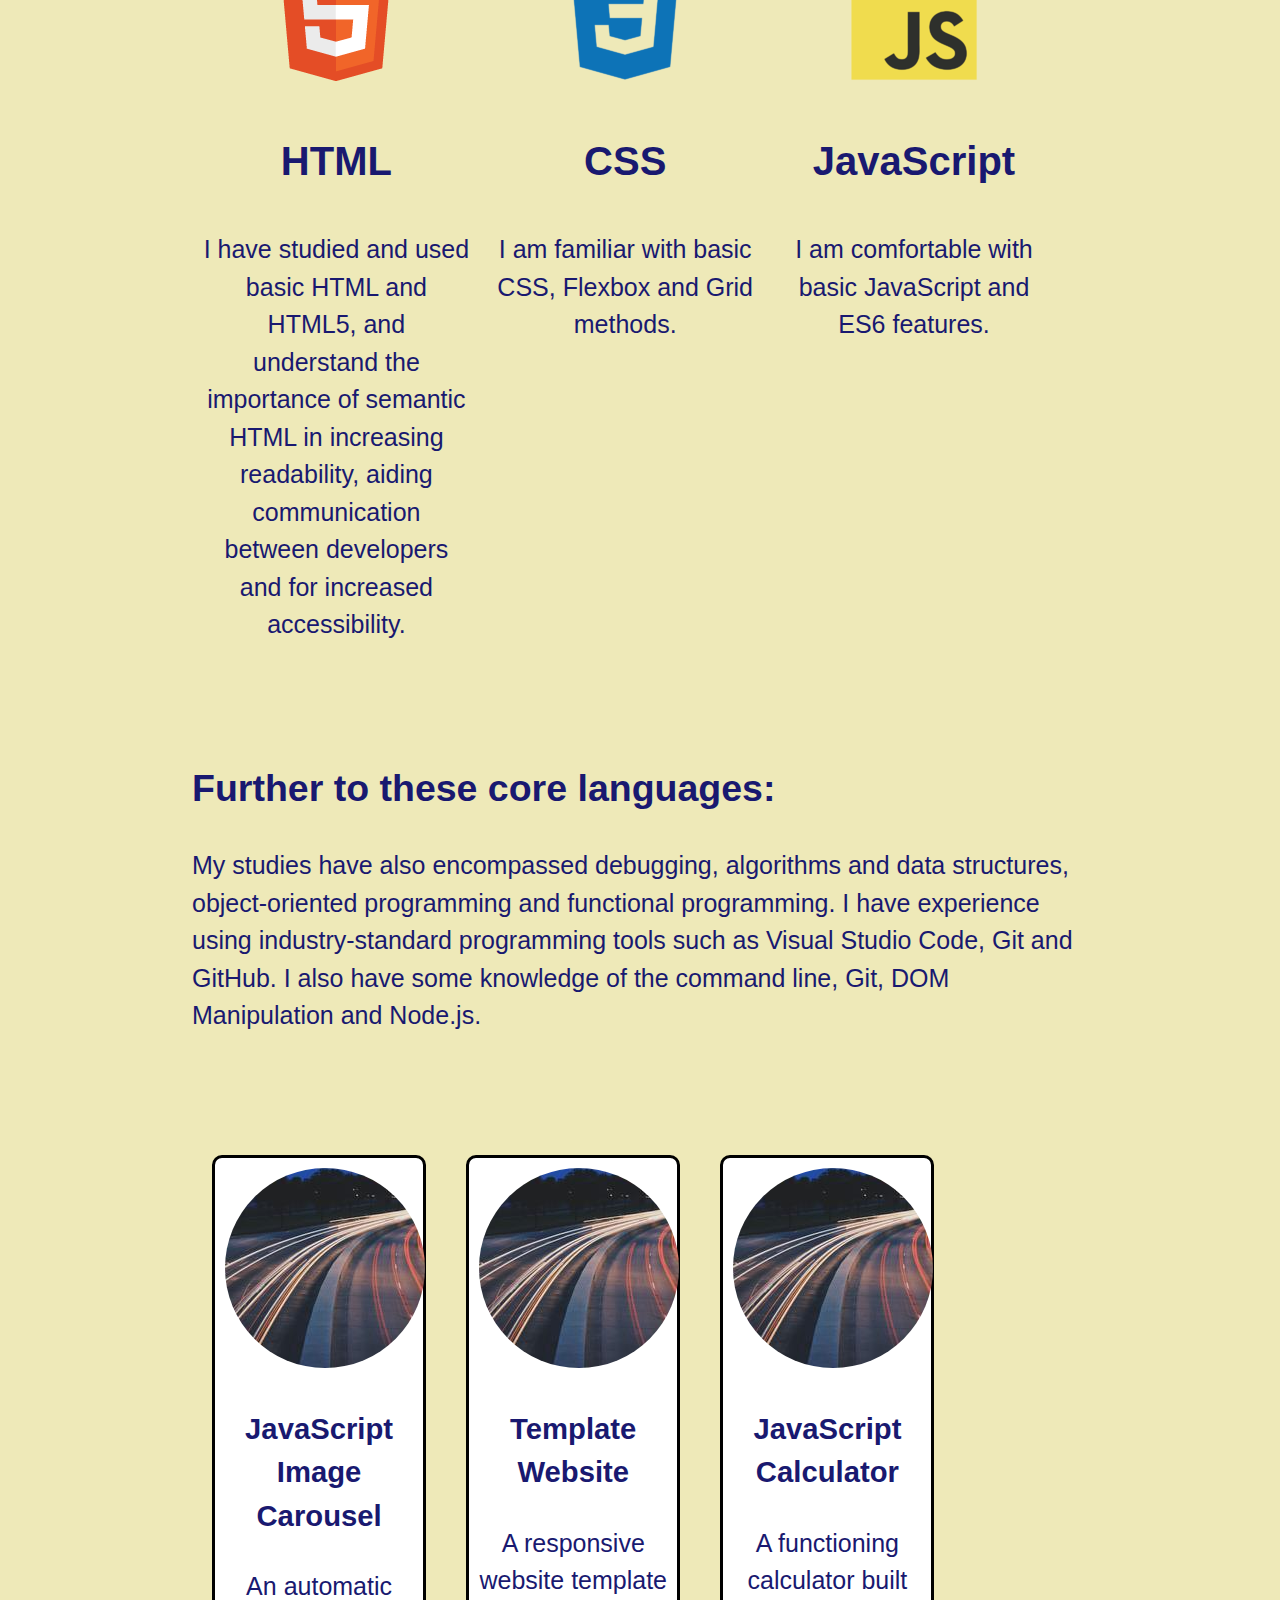
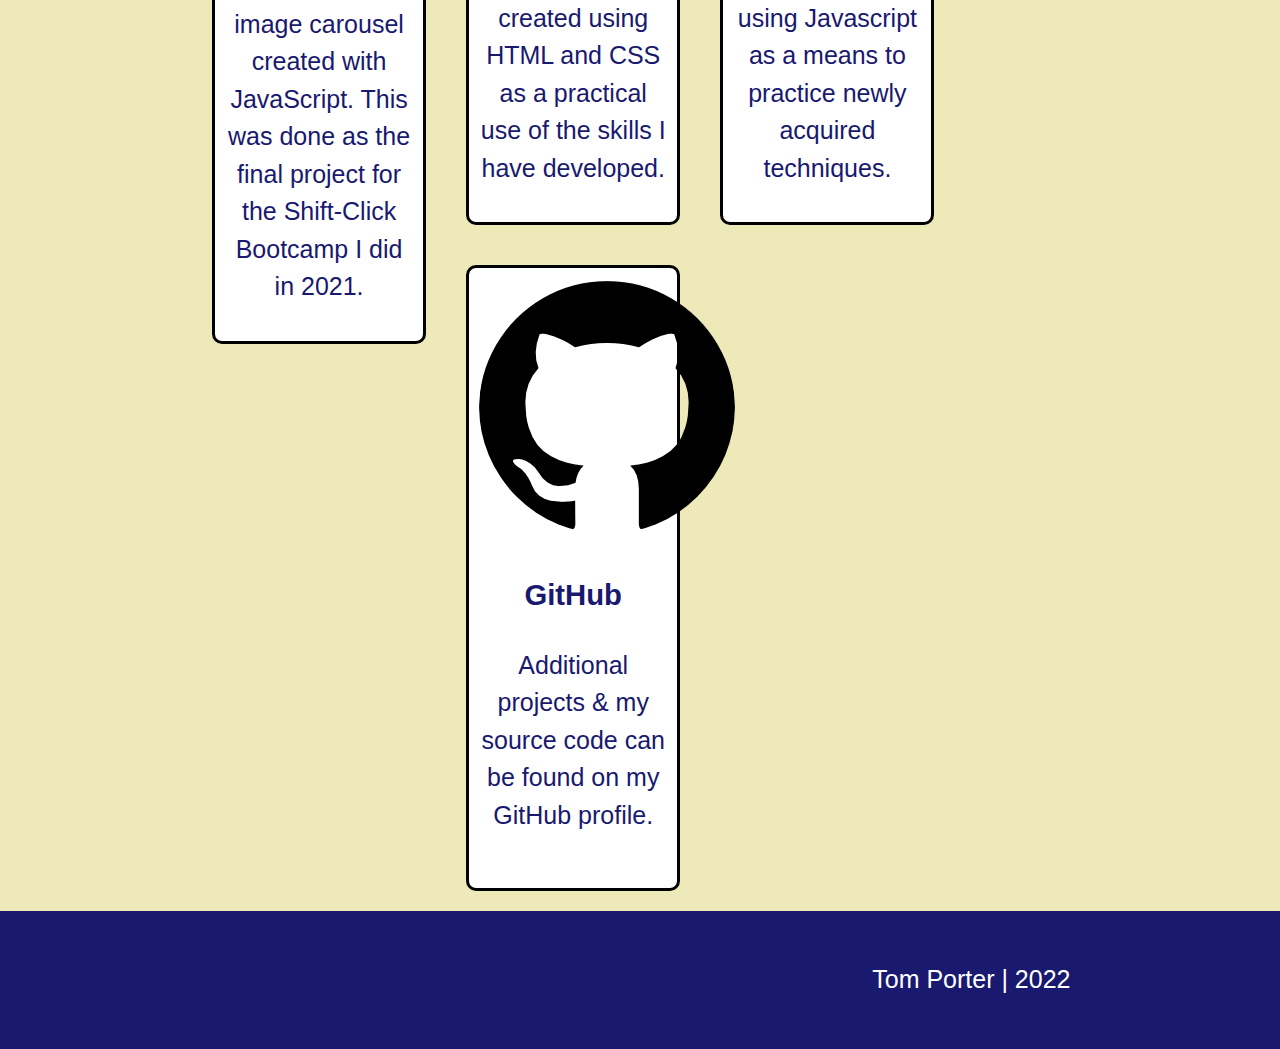
==== commit 01ddaa41: "'Placeholder' text added for skills." ====
--- a/index.html
+++ b/index.html
@@ -43,23 +43,23 @@
         <div class="skillBox">
           <img src="./images/HTML5_Badge_128.png">
           <h3>HTML</h3>
-          <p>List of HTML skills.</p>
+          <p> I have studied and used basic HTML and HTML5, and understand the importance of semantic HTML in increasing readability, aiding communication between developers and for increased accessibility.</p>
         </div>
         <div class="skillBox">
           <img src="./images/css_plain_logo_icon_146573.png">
           <h3>CSS</h3>
-          <p>List of CSS skills.</p>
+          <p>I am familiar with basic CSS, Flexbox and Grid methods.</p>
         </div>
         <div class="skillBox">
           <img src="./images/javascript_original_logo_icon_146455.png">
           <h3>JavaScript</h3>
-          <p>List of JavaScript skills.</p>
+          <p>I am comfortable with basic JavaScript and ES6 features.</p>
         </div>
       </div>
       <aside id="sidebar">
         <div class="container">
           <h2>Further to these core languages:</h2>
-          <p>Proceed to list & discuss additional technologies & working practices I have experienced, read into & am aware of.</p>
+          <p>My studies have also encompassed debugging, algorithms and data structures, object-oriented programming and functional programming. I have experience using industry-standard programming tools such as Visual Studio Code, Git and GitHub. I also have some knowledge of the command line, Git, DOM Manipulation and Node.js.</p>
         </div>
       </aside>
     </section>
--- a/main.css
+++ b/main.css
@@ -99,10 +99,6 @@
     font-size: 40px;
 }
 
-.skillBox p {
-   
-}
-
 #projects {
     margin-top: 25px;
 }
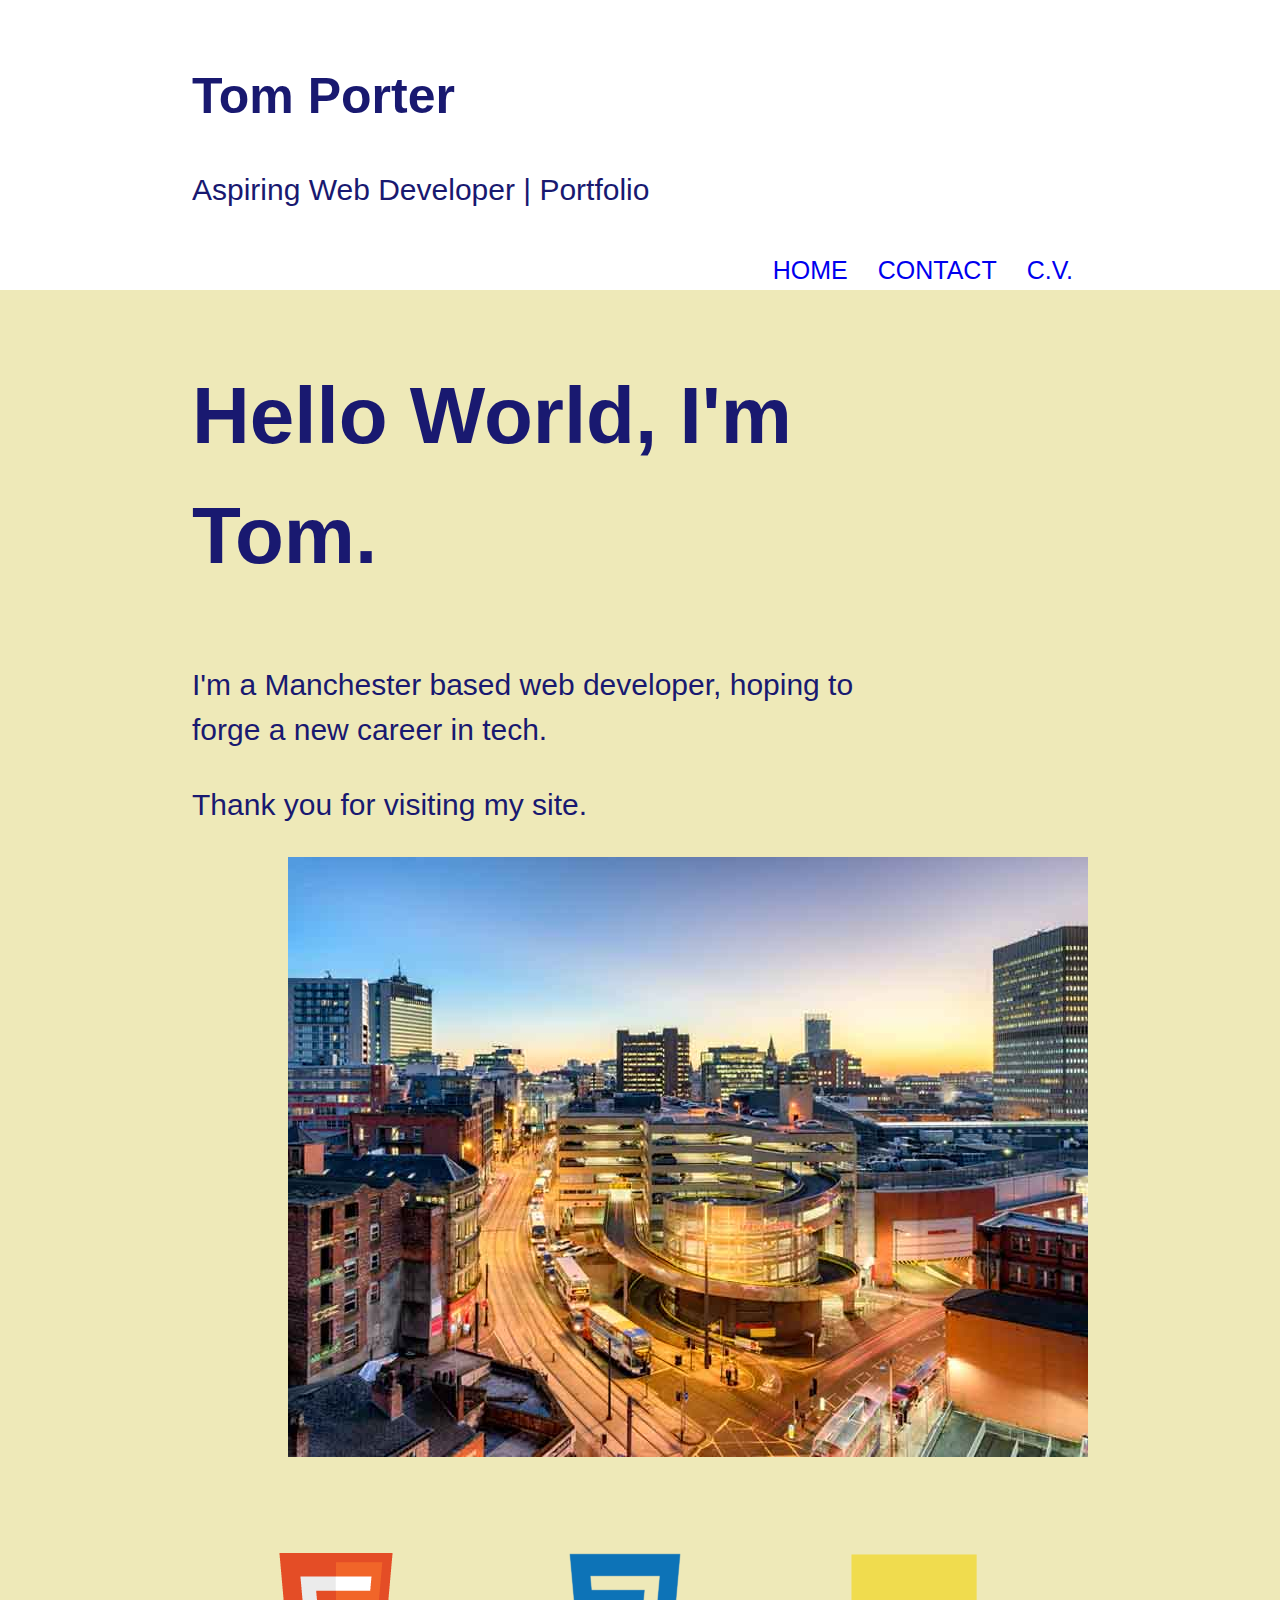
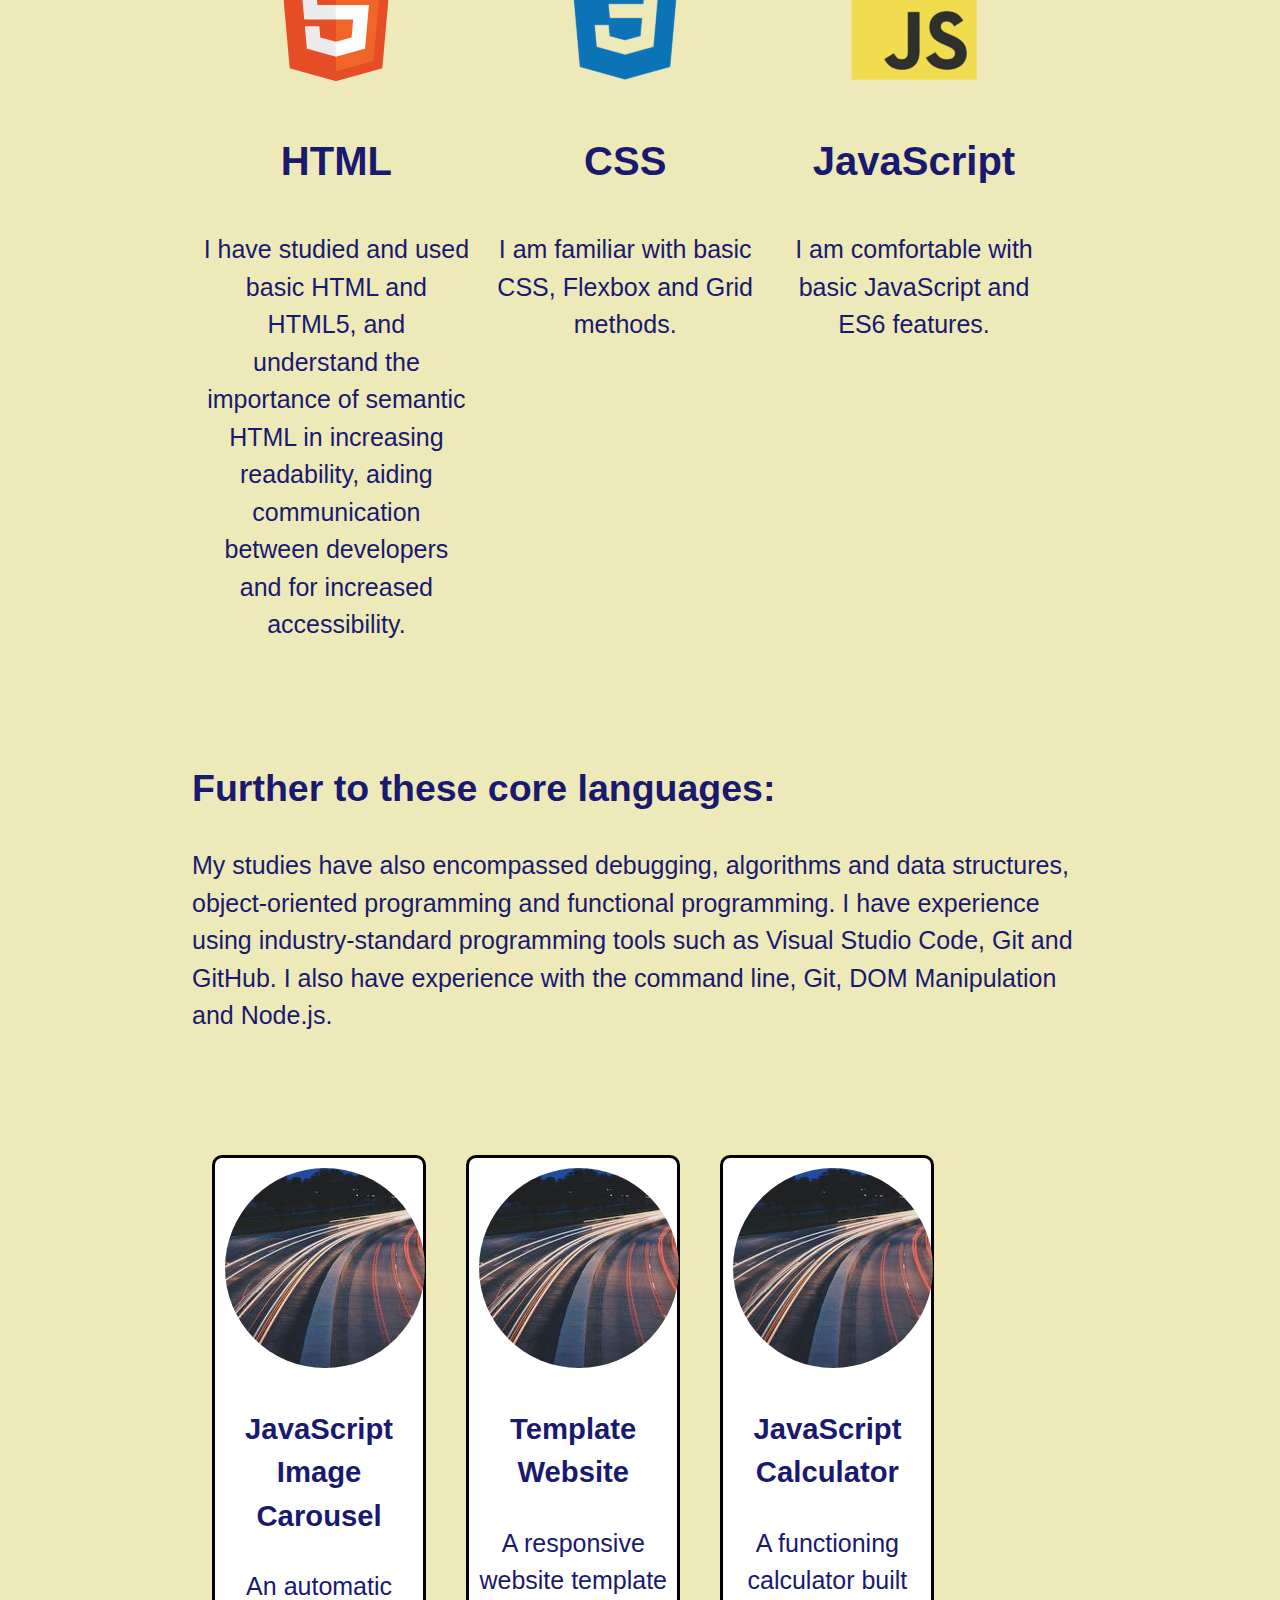
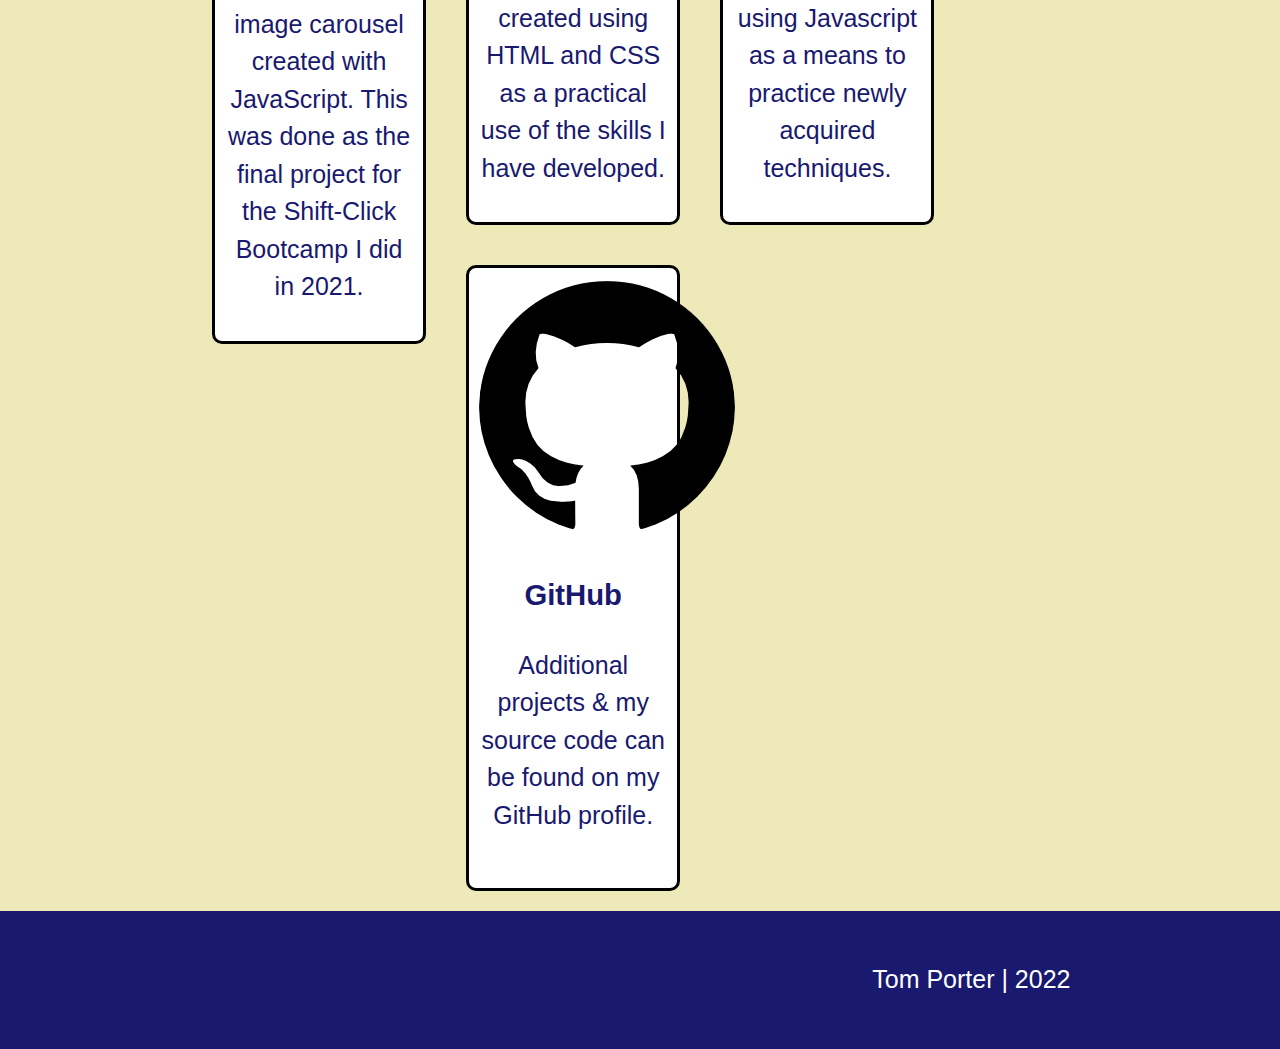
==== commit 2c24197c: "Corrected links, added contact and CV placeholder." ====
--- a/index.html
+++ b/index.html
@@ -19,7 +19,7 @@
               <ul>
               <li><a href="index.html">Home</a></li>
               <li><a href="contact.html">Contact</a></li>
-              <li><a href="#">C.V.</a></li>
+              <li><a href="PLACEHOLDER PDF FILE.pdf" target="_blank">C.V.</a></li>
               </ul>   
            </nav>
         </div>
@@ -59,7 +59,7 @@
       <aside id="sidebar">
         <div class="container">
           <h2>Further to these core languages:</h2>
-          <p>My studies have also encompassed debugging, algorithms and data structures, object-oriented programming and functional programming. I have experience using industry-standard programming tools such as Visual Studio Code, Git and GitHub. I also have some knowledge of the command line, Git, DOM Manipulation and Node.js.</p>
+          <p>My studies have also encompassed debugging, algorithms and data structures, object-oriented programming and functional programming. I have experience using industry-standard programming tools such as Visual Studio Code, Git and GitHub. I also have experience with the command line, Git, DOM Manipulation and Node.js.</p>
         </div>
       </aside>
     </section>
--- a/main.css
+++ b/main.css
@@ -123,4 +123,12 @@
 #projects a {
     text-decoration: none;
     color: midnightblue
-}+}
+
+#contactMe h2 {
+    font-size: 75px;
+}
+
+#contactMe p {
+    font-size: 30px;
+}
